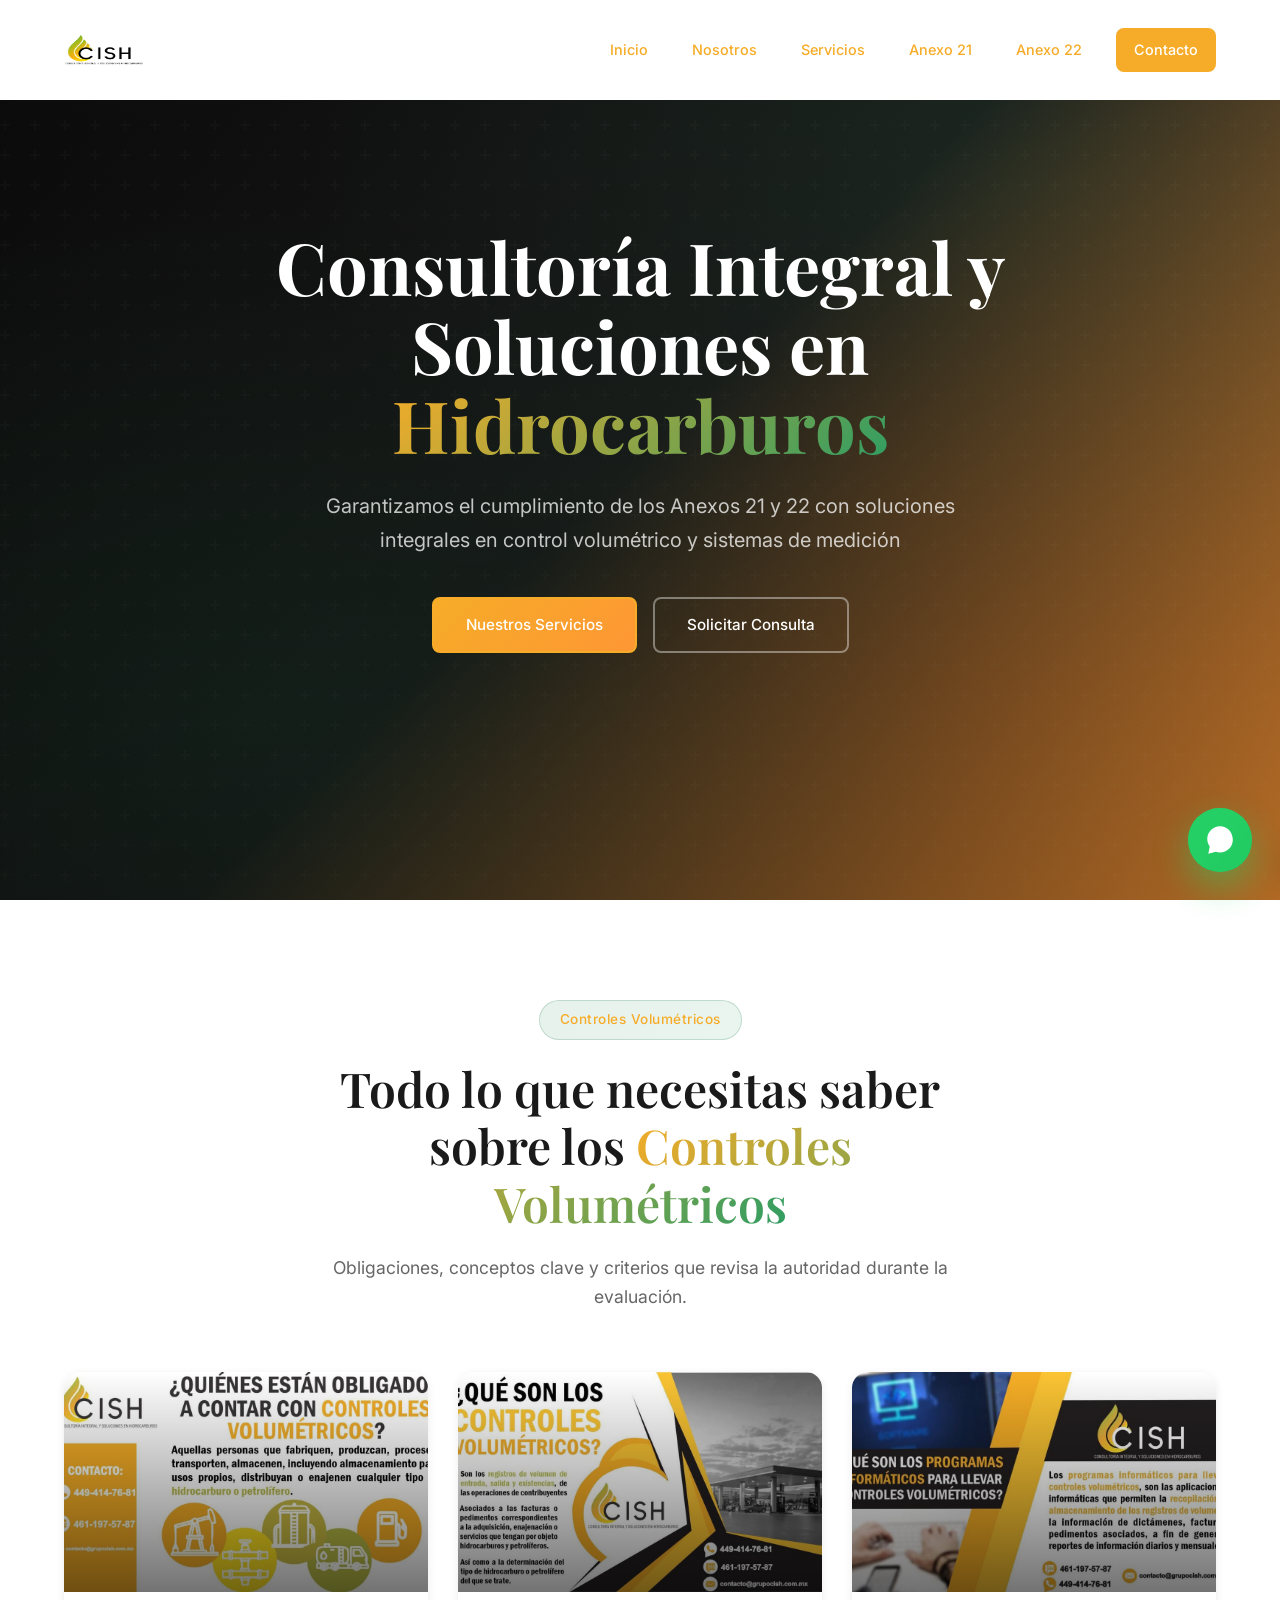
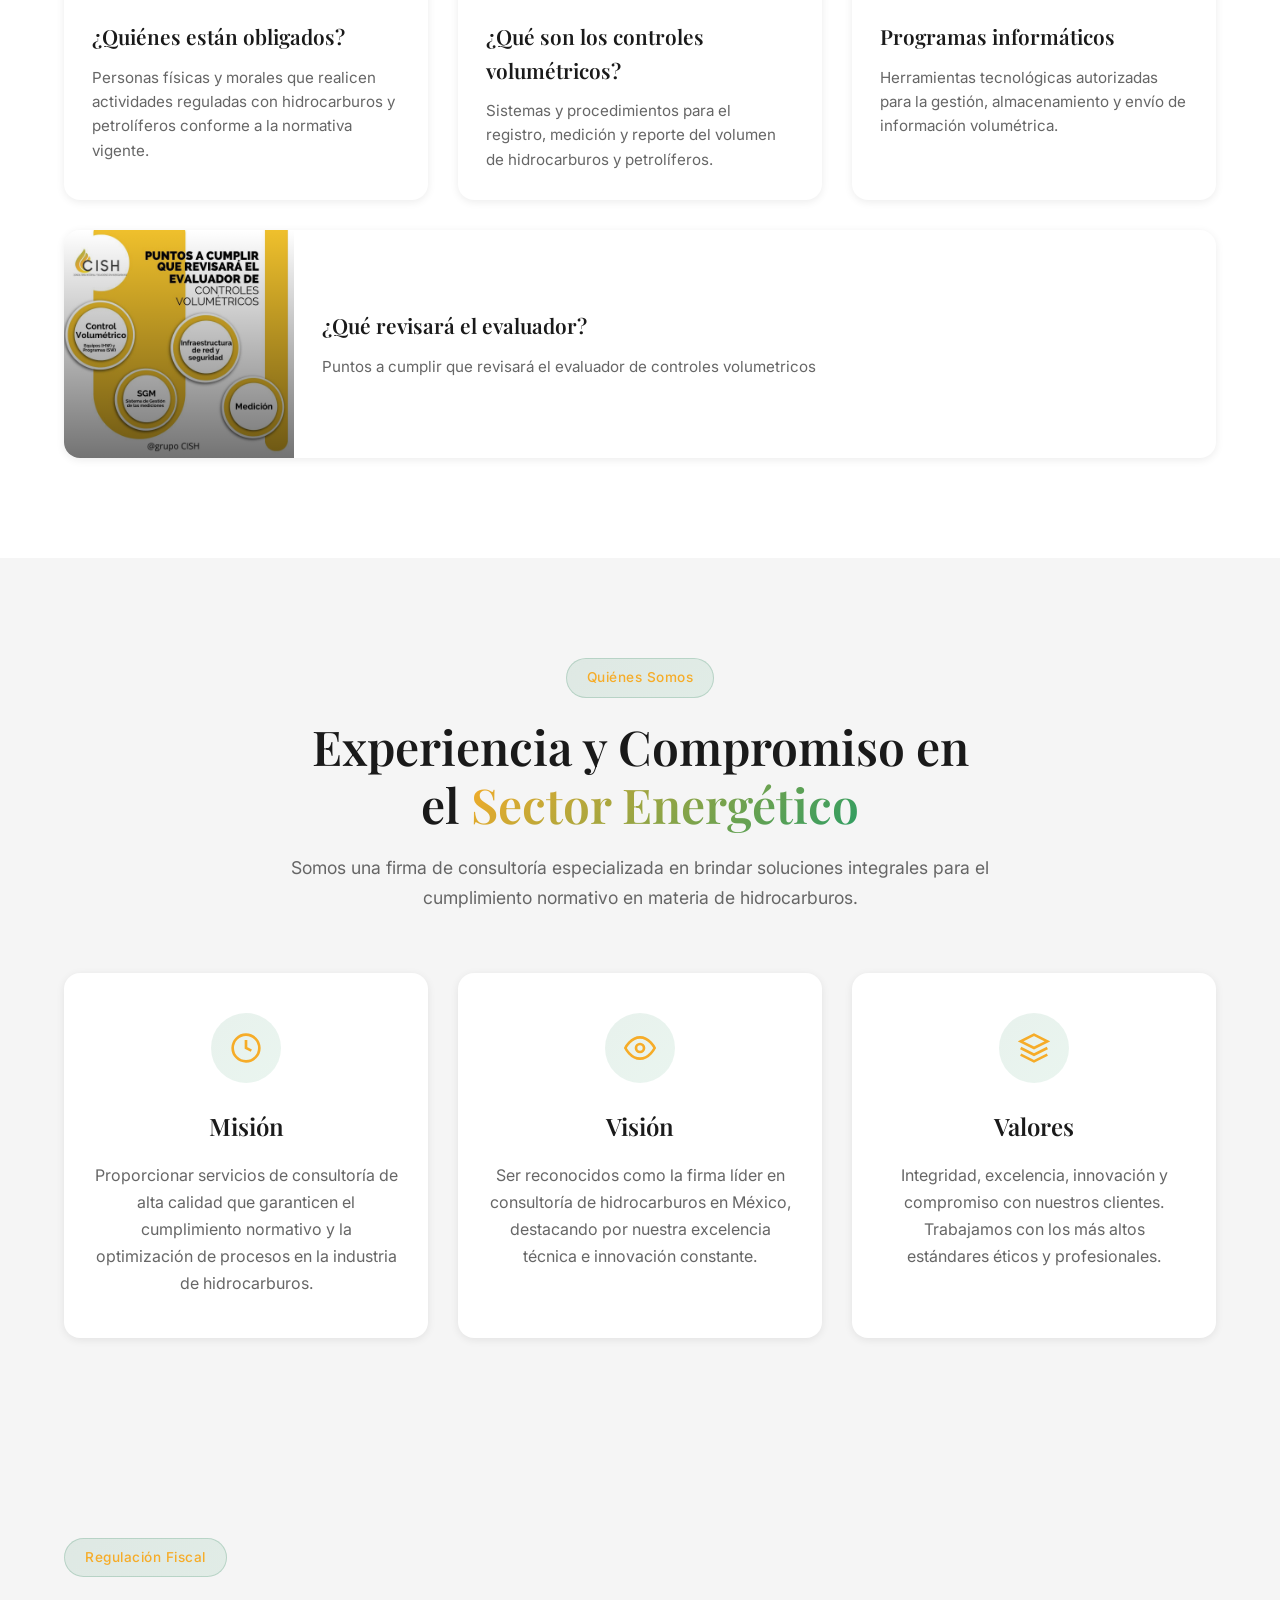
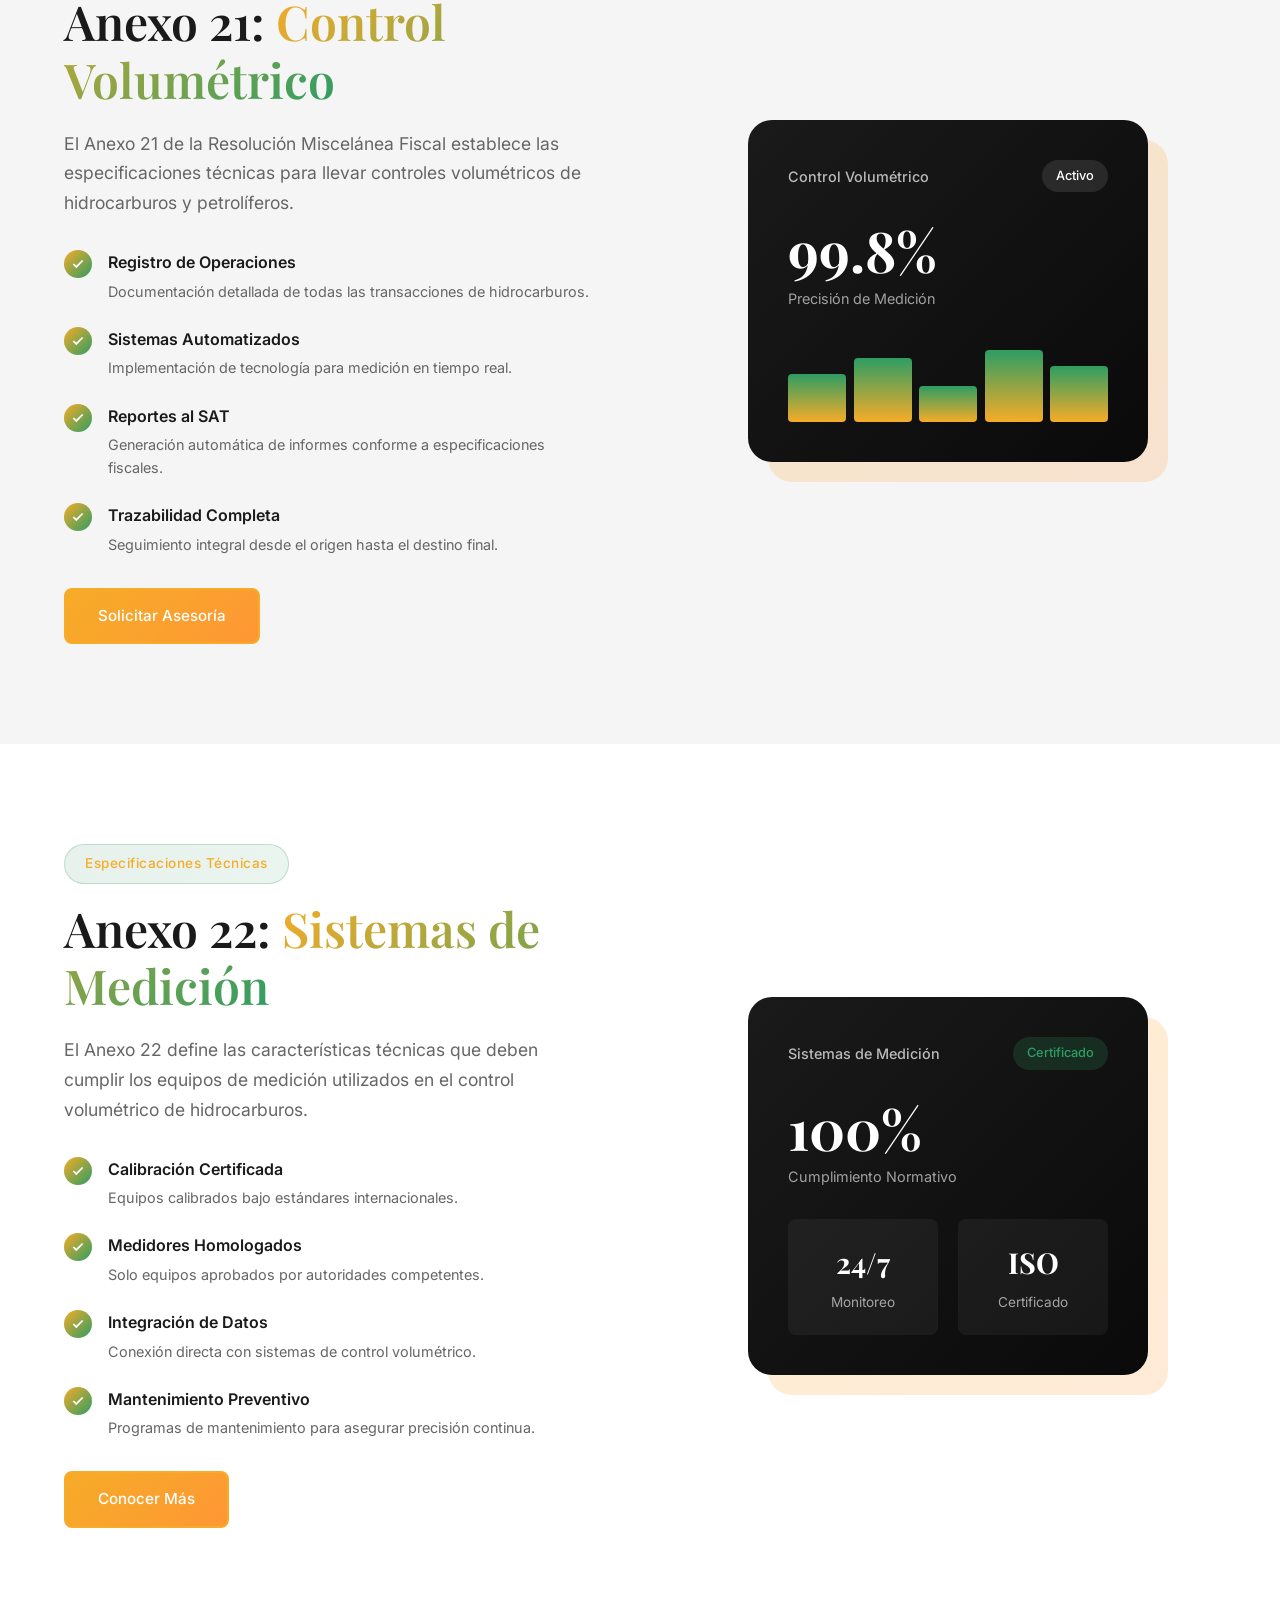
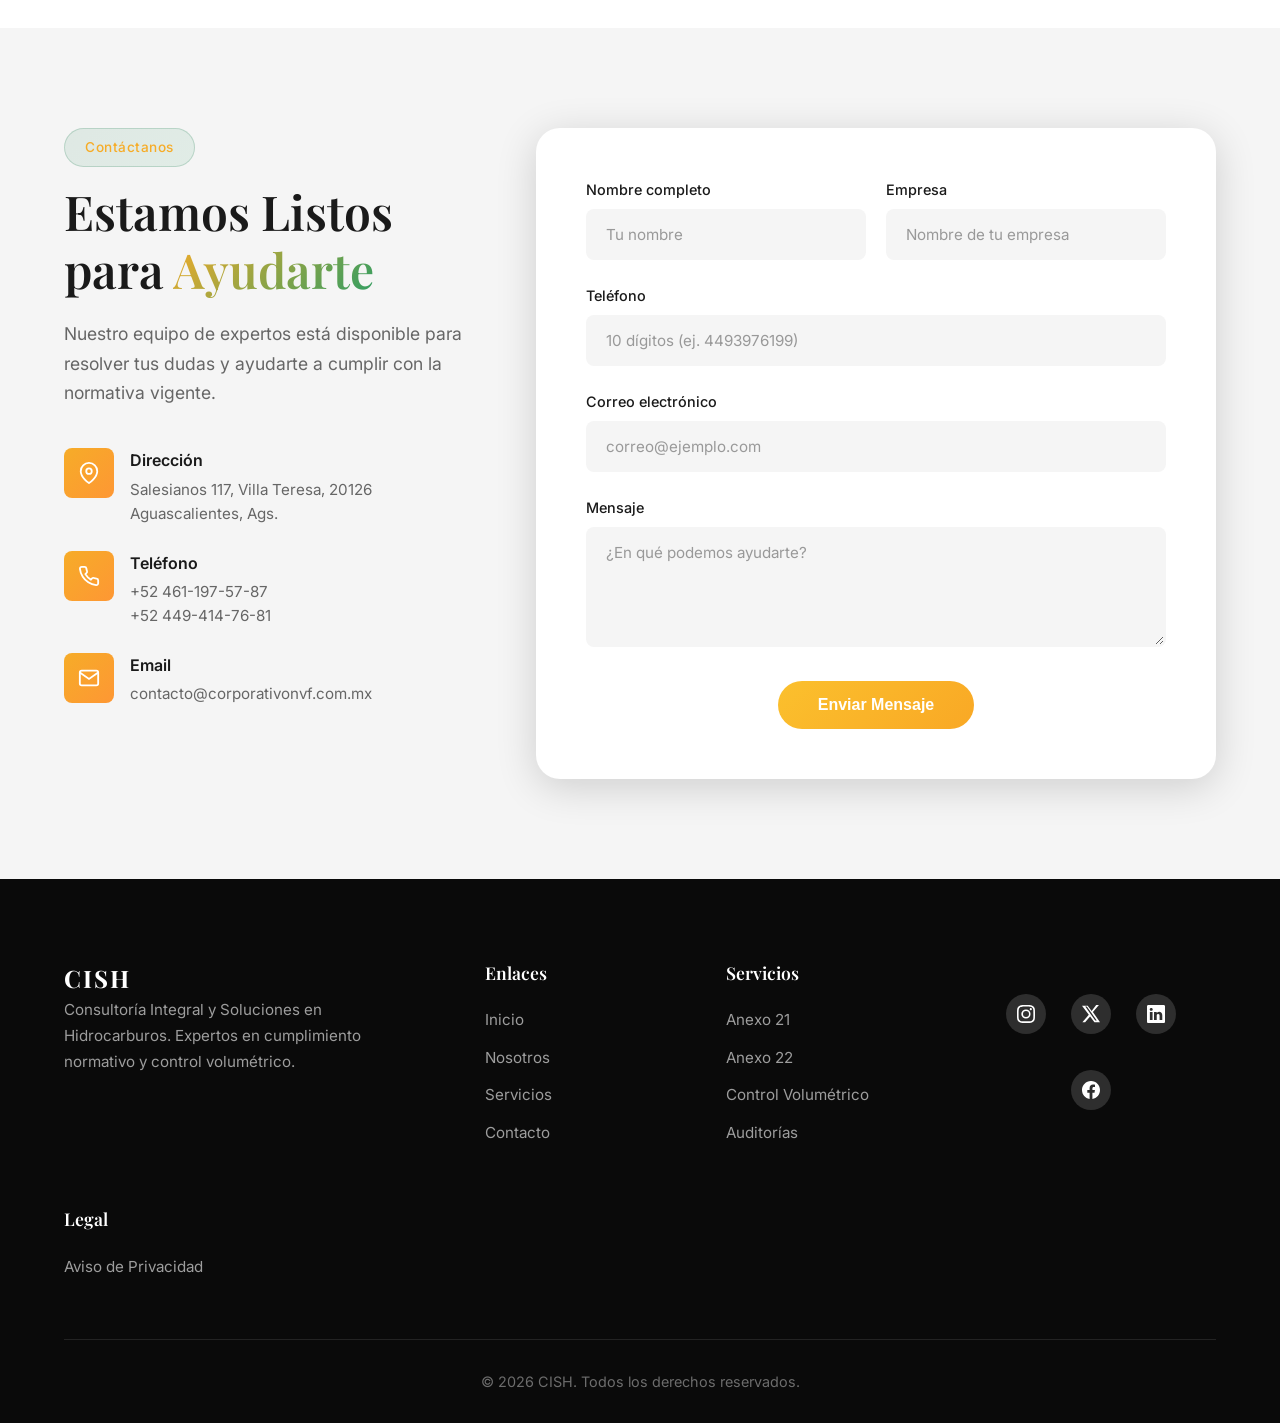
==== index.html @ 48e89e82 "Version final de el sitio web" ====
<!DOCTYPE html>
<html lang="es">
<head>
    <meta charset="UTF-8">
    <meta name="viewport" content="width=device-width, initial-scale=1.0">
    <meta name="description" content="CISH - Consultoría Integral y Soluciones en Hidrocarburos. Expertos en Anexo 21 y 22, control volumétrico y cumplimiento normativo.">
    <meta name="keywords" content="hidrocarburos, anexo 21, anexo 22, consultoría, control volumétrico, SAT, México">
    <title>CISH | Consultoría Integral y Soluciones en Hidrocarburos</title>
    <link rel="icon" href="images/LOGO-CISH-SIN-FONDO.gif" type="image/png">   
    <link rel="stylesheet" href="css/styles.css">
    <link rel="preconnect" href="https://fonts.googleapis.com">
    <link rel="preconnect" href="https://fonts.gstatic.com" crossorigin>
    <link href="https://fonts.googleapis.com/css2?family=Inter:wght@300;400;500;600;700&family=Playfair+Display:wght@400;500;600;700&display=swap" rel="stylesheet">
</head>

   <div class="container">
        <div class="lightbox" id="lightbox">
    <span class="lightbox-close">&times;</span>
    <img class="lightbox-img" id="lightbox-img" src="" alt="">
        </div>
   </div>
<a 
  href="#"
  class="whatsapp-float"
  id="whatsappBtn"
  target="_blank"
  aria-label="Contactar por WhatsApp"
>
    <span class="whatsapp-tooltip" id="whatsappTooltip">
        ¿Te ayudamos?
    </span>

    <span class="whatsapp-pulse"></span>

    <svg viewBox="0 0 32 32" aria-hidden="true">
        <path d="M19.11 17.64c-.29-.15-1.72-.85-1.99-.95-.27-.1-.47-.15-.67.15-.2.29-.77.95-.95 1.14-.17.2-.35.22-.64.07-.29-.15-1.24-.46-2.36-1.47-.87-.78-1.46-1.75-1.63-2.04-.17-.29-.02-.45.13-.6.13-.13.29-.35.44-.52.15-.17.2-.29.29-.49.1-.2.05-.37-.02-.52-.07-.15-.67-1.6-.92-2.2-.24-.58-.49-.5-.67-.51h-.57c-.2 0-.52.07-.8.37-.27.29-1.05 1.03-1.05 2.51s1.08 2.92 1.23 3.12c.15.2 2.13 3.26 5.16 4.57zm-3.07-14.64C9.41 3 4 8.41 4 15.04c0 2.65.87 5.11 2.34 7.1L5 29l7.07-1.86a12 12 0 0 0 3.97.66c6.63 0 12.04-5.41 12.04-12.04C28.08 8.41 22.67 3 16.04 3z"/>
    </svg>
</a>

<body>
    <!-- ==================== HEADER ==================== -->
    <header class="header" id="header">
        <div class="header-container">
            <a href="#inicio" class="logo">
                <div class="logo-icon">
                    <img src="images/LOGO-CISH-SIN-FONDO.gif" alt="">
                </div>
            </a>
            
            <nav class="nav" id="nav">
                <a href="#inicio" class="nav-link">Inicio</a>
                <a href="#nosotros" class="nav-link">Nosotros</a>
                <a href="servicios.html" class="nav-link">Servicios</a>
                <a href="#anexo21" class="nav-link">Anexo 21</a>
                <a href="#anexo22" class="nav-link">Anexo 22</a>
                <a href="#contacto" class="nav-link nav-link-cta">Contacto</a>
            </nav>
            
            <button class="menu-toggle" id="menuToggle" aria-label="Abrir menú">
                <span></span>
                <span></span>
                <span></span>
            </button>
        </div>
    </header>

    <!-- ==================== HERO ==================== -->
    <section class="hero" id="inicio">
        <div class="hero-bg"></div>
        <div class="hero-overlay"></div>
        <div class="hero-content">
            <h1 class="hero-title">Consultoría Integral y Soluciones en <span class="text-gradient">Hidrocarburos</span></h1>
            <p class="hero-description">Garantizamos el cumplimiento de los Anexos 21 y 22 con soluciones integrales en control volumétrico y sistemas de medición</p>
            <div class="hero-buttons">
                <a href="#servicios" class="btn btn-primary">Nuestros Servicios</a>
                <a href="#contacto" class="btn btn-outline">Solicitar Consulta</a>
            </div>
        </div>
    </section>

    <!--===================== Imagenes ==================== -->

 <section class="volumetricos">

    <div class="container">
        <div class="section-header">
            <span class="section-badge">Controles Volumétricos</span>
            <h2 class="section-title">
                Todo lo que necesitas saber sobre los <span class="text-gradient">Controles Volumétricos</span>
            </h2>
            <p class="section-description">
                Obligaciones, conceptos clave y criterios que revisa la autoridad durante la evaluación.
            </p>
        </div>

        <div class="volumetricos-grid">

            <article class="vol-card">
                <div class="vol-card-image">
                    <img src="images/quienes.jpeg" alt="Sujetos obligados a controles volumétricos">
                </div>
                <div class="vol-card-content">
                    <h3>¿Quiénes están obligados?</h3>
                    <p>
                        Personas físicas y morales que realicen actividades reguladas con hidrocarburos
                        y petrolíferos conforme a la normativa vigente.
                    </p>
                </div>
            </article>

            <!-- Card 2 -->
            <article class="vol-card">
                <div class="vol-card-image">
                    <img src="images/quecontroles.jpeg" alt="Qué son los controles volumétricos">
                </div>
                <div class="vol-card-content">
                    <h3>¿Qué son los controles volumétricos?</h3>
                    <p>
                        Sistemas y procedimientos para el registro, medición y reporte del volumen
                        de hidrocarburos y petrolíferos.
                    </p>
                </div>
            </article>

            <!-- Card 3 -->
            <article class="vol-card">
                <div class="vol-card-image">
                    <img src="images/programas.jpeg" alt="Programas informáticos de control volumétrico">
                </div>
                <div class="vol-card-content">
                    <h3>Programas informáticos</h3>
                    <p>
                        Herramientas tecnológicas autorizadas para la gestión, almacenamiento
                        y envío de información volumétrica.
                    </p>
                </div>
            </article>

            <!-- Card 4 -->
            <article class="vol-card vol-card-wide">
                <div class="vol-card-image">
                    <img src="images/puntos.jpeg" alt="Evaluación de controles volumétricos">
                </div>
                <div class="vol-card-content">
                    <h3>¿Qué revisará el evaluador?</h3>
                    <p>
                       Puntos a cumplir que revisará el evaluador de 
                       controles volumetricos
                    </p>
                </div>
            </article>

        </div>
    </div>
</section>


    <!-- ==================== NOSOTROS ==================== -->
    <section class="about" id="nosotros">
        <div class="container">
            <div class="section-header">
                <span class="section-badge">Quiénes Somos</span>
                <h2 class="section-title">Experiencia y Compromiso en el <span class="text-gradient">Sector Energético</span></h2>
                <p class="section-description">Somos una firma de consultoría especializada en brindar soluciones integrales para el cumplimiento normativo en materia de hidrocarburos.</p>
            </div>
            
            <div class="about-grid">
                <div class="about-card">
                    <div class="about-icon">
                        <svg viewBox="0 0 24 24" fill="none" stroke="currentColor" stroke-width="2">
                            <circle cx="12" cy="12" r="10"/>
                            <path d="M12 6v6l4 2"/>
                        </svg>
                    </div>
                    <h3>Misión</h3>
                    <p>Proporcionar servicios de consultoría de alta calidad que garanticen el cumplimiento normativo y la optimización de procesos en la industria de hidrocarburos.</p>
                </div>
                
                <div class="about-card">
                    <div class="about-icon">
                        <svg viewBox="0 0 24 24" fill="none" stroke="currentColor" stroke-width="2">
                            <path d="M1 12s4-8 11-8 11 8 11 8-4 8-11 8-11-8-11-8z"/>
                            <circle cx="12" cy="12" r="3"/>
                        </svg>
                    </div>
                    <h3>Visión</h3>
                    <p>Ser reconocidos como la firma líder en consultoría de hidrocarburos en México, destacando por nuestra excelencia técnica e innovación constante.</p>
                </div>
                
                <div class="about-card">
                    <div class="about-icon">
                        <svg viewBox="0 0 24 24" fill="none" stroke="currentColor" stroke-width="2">
                            <path d="M12 2L2 7l10 5 10-5-10-5z"/>
                            <path d="M2 17l10 5 10-5"/>
                            <path d="M2 12l10 5 10-5"/>
                        </svg>
                    </div>
                    <h3>Valores</h3>
                    <p>Integridad, excelencia, innovación y compromiso con nuestros clientes. Trabajamos con los más altos estándares éticos y profesionales.</p>
                </div>
            </div>
        </div>
    </section>

    <!-- ==================== ANEXO 21 ==================== -->
    <section class="anexo anexo-21" id="anexo21">
        <div class="container">
            <div class="anexo-content">
                <div class="anexo-text">
                    <span class="section-badge">Regulación Fiscal</span>
                    <h2 class="section-title">Anexo 21: <span class="text-gradient">Control Volumétrico</span></h2>
                    <p class="anexo-description">El Anexo 21 de la Resolución Miscelánea Fiscal establece las especificaciones técnicas para llevar controles volumétricos de hidrocarburos y petrolíferos.</p>
                    
                    <div class="anexo-features">
                        <div class="anexo-feature">
                            <div class="feature-check">
                                <svg viewBox="0 0 24 24" fill="none" stroke="currentColor" stroke-width="3">
                                    <path d="M20 6L9 17l-5-5"/>
                                </svg>
                            </div>
                            <div>
                                <h4>Registro de Operaciones</h4>
                                <p>Documentación detallada de todas las transacciones de hidrocarburos.</p>
                            </div>
                        </div>
                        
                        <div class="anexo-feature">
                            <div class="feature-check">
                                <svg viewBox="0 0 24 24" fill="none" stroke="currentColor" stroke-width="3">
                                    <path d="M20 6L9 17l-5-5"/>
                                </svg>
                            </div>
                            <div>
                                <h4>Sistemas Automatizados</h4>
                                <p>Implementación de tecnología para medición en tiempo real.</p>
                            </div>
                        </div>
                        
                        <div class="anexo-feature">
                            <div class="feature-check">
                                <svg viewBox="0 0 24 24" fill="none" stroke="currentColor" stroke-width="3">
                                    <path d="M20 6L9 17l-5-5"/>
                                </svg>
                            </div>
                            <div>
                                <h4>Reportes al SAT</h4>
                                <p>Generación automática de informes conforme a especificaciones fiscales.</p>
                            </div>
                        </div>
                        
                        <div class="anexo-feature">
                            <div class="feature-check">
                                <svg viewBox="0 0 24 24" fill="none" stroke="currentColor" stroke-width="3">
                                    <path d="M20 6L9 17l-5-5"/>
                                </svg>
                            </div>
                            <div>
                                <h4>Trazabilidad Completa</h4>
                                <p>Seguimiento integral desde el origen hasta el destino final.</p>
                            </div>
                        </div>
                    </div>
                    
                    <a href="#contacto" class="btn btn-primary">Solicitar Asesoría</a>
                </div>
                
                <div class="anexo-visual">
                    <div class="anexo-card-stack">
                        <div class="anexo-card-bg"></div>
                        <div class="anexo-main-card">
                            <div class="card-header">
                                <span class="card-label">Control Volumétrico</span>
                                <span class="card-status">Activo</span>
                            </div>
                            <div class="card-metric">
                                <span class="metric-value">99.8%</span>
                                <span class="metric-label">Precisión de Medición</span>
                            </div>
                            <div class="card-bars">
                                <div class="bar bar-1"></div>
                                <div class="bar bar-2"></div>
                                <div class="bar bar-3"></div>
                                <div class="bar bar-4"></div>
                                <div class="bar bar-5"></div>
                            </div>
                        </div>
                    </div>
                </div>
            </div>
        </div>
    </section>

    <!-- ==================== ANEXO 22 ==================== -->
    <section class="anexo anexo-22" id="anexo22">
        <div class="container">
            <div class="anexo-content anexo-reverse">
                <div class="anexo-visual">
                    <div class="anexo-card-stack">
                        <div class="anexo-card-bg"></div>
                        <div class="anexo-main-card">
                            <div class="card-header">
                                <span class="card-label">Sistemas de Medición</span>
                                <span class="card-status status-green">Certificado</span>
                            </div>
                            <div class="card-metric">
                                <span class="metric-value">100%</span>
                                <span class="metric-label">Cumplimiento Normativo</span>
                            </div>
                            <div class="card-grid">
                                <div class="grid-item">
                                    <span class="grid-value">24/7</span>
                                    <span class="grid-label">Monitoreo</span>
                                </div>
                                <div class="grid-item">
                                    <span class="grid-value">ISO</span>
                                    <span class="grid-label">Certificado</span>
                                </div>
                            </div>
                        </div>
                    </div>
                </div>
                
                <div class="anexo-text">
                    <span class="section-badge">Especificaciones Técnicas</span>
                    <h2 class="section-title">Anexo 22: <span class="text-gradient">Sistemas de Medición</span></h2>
                    <p class="anexo-description">El Anexo 22 define las características técnicas que deben cumplir los equipos de medición utilizados en el control volumétrico de hidrocarburos.</p>
                    
                    <div class="anexo-features">
                        <div class="anexo-feature">
                            <div class="feature-check">
                                <svg viewBox="0 0 24 24" fill="none" stroke="currentColor" stroke-width="3">
                                    <path d="M20 6L9 17l-5-5"/>
                                </svg>
                            </div>
                            <div>
                                <h4>Calibración Certificada</h4>
                                <p>Equipos calibrados bajo estándares internacionales.</p>
                            </div>
                        </div>
                        
                        <div class="anexo-feature">
                            <div class="feature-check">
                                <svg viewBox="0 0 24 24" fill="none" stroke="currentColor" stroke-width="3">
                                    <path d="M20 6L9 17l-5-5"/>
                                </svg>
                            </div>
                            <div>
                                <h4>Medidores Homologados</h4>
                                <p>Solo equipos aprobados por autoridades competentes.</p>
                            </div>
                        </div>
                        
                        <div class="anexo-feature">
                            <div class="feature-check">
                                <svg viewBox="0 0 24 24" fill="none" stroke="currentColor" stroke-width="3">
                                    <path d="M20 6L9 17l-5-5"/>
                                </svg>
                            </div>
                            <div>
                                <h4>Integración de Datos</h4>
                                <p>Conexión directa con sistemas de control volumétrico.</p>
                            </div>
                        </div>
                        
                        <div class="anexo-feature">
                            <div class="feature-check">
                                <svg viewBox="0 0 24 24" fill="none" stroke="currentColor" stroke-width="3">
                                    <path d="M20 6L9 17l-5-5"/>
                                </svg>
                            </div>
                            <div>
                                <h4>Mantenimiento Preventivo</h4>
                                <p>Programas de mantenimiento para asegurar precisión continua.</p>
                            </div>
                        </div>
                    </div>
                    
                    <a href="#contacto" class="btn btn-primary">Conocer Más</a>
                </div>
            </div>
        </div>
    </section>

    <!-- ==================== CONTACTO ==================== -->
    <section class="contact" id="contacto">
        <div class="container">
            <div class="contact-grid">
                <div class="contact-info">
                    <span class="section-badge">Contáctanos</span>
                    <h2 class="section-title">Estamos Listos para <span class="text-gradient">Ayudarte</span></h2>
                    <p class="contact-description">Nuestro equipo de expertos está disponible para resolver tus dudas y ayudarte a cumplir con la normativa vigente.</p>
                    
                    <div class="contact-details">
                        <div class="contact-item">
                            <div class="contact-icon">
                                <svg viewBox="0 0 24 24" fill="none" stroke="currentColor" stroke-width="2">
                                    <path d="M21 10c0 7-9 13-9 13s-9-6-9-13a9 9 0 0 1 18 0z"/>
                                    <circle cx="12" cy="10" r="3"/>
                                </svg>
                            </div>
                            <div>
                                <h4>Dirección</h4>
                                <p>Salesianos 117, Villa Teresa, 20126 Aguascalientes, Ags.</p>
                            </div>
                        </div>
                        
                        <div class="contact-item">
                            <div class="contact-icon">
                                <svg viewBox="0 0 24 24" fill="none" stroke="currentColor" stroke-width="2">
                                    <path d="M22 16.92v3a2 2 0 0 1-2.18 2 19.79 19.79 0 0 1-8.63-3.07 19.5 19.5 0 0 1-6-6 19.79 19.79 0 0 1-3.07-8.67A2 2 0 0 1 4.11 2h3a2 2 0 0 1 2 1.72 12.84 12.84 0 0 0 .7 2.81 2 2 0 0 1-.45 2.11L8.09 9.91a16 16 0 0 0 6 6l1.27-1.27a2 2 0 0 1 2.11-.45 12.84 12.84 0 0 0 2.81.7A2 2 0 0 1 22 16.92z"/>
                                </svg>
                            </div>
                            <div>
                                <h4>Teléfono</h4>
                                <p>+52 461-197-57-87</p>
                                <p>+52 449-414-76-81</p>
                            </div>
                        </div>
                        
                        <div class="contact-item">
                            <div class="contact-icon">
                                <svg viewBox="0 0 24 24" fill="none" stroke="currentColor" stroke-width="2">
                                    <path d="M4 4h16c1.1 0 2 .9 2 2v12c0 1.1-.9 2-2 2H4c-1.1 0-2-.9-2-2V6c0-1.1.9-2 2-2z"/>
                                    <path d="M22 6l-10 7L2 6"/>
                                </svg>
                            </div>
                            <div>
                                <h4>Email</h4>
                                <p>contacto@corporativonvf.com.mx</p>
                            </div>
                        </div>
                    </div>
                </div>

             <div class="contact-form-wrapper">
    <form class="contact-form" id="contactForm">
        <input type="hidden" name="title" value="Nuevo Prospecto Web">

        <div class="form-row">
            <div class="form-group">
                <label for="nombre">Nombre completo</label>
                <input type="text" id="nombre" name="name" required placeholder="Tu nombre">
            </div>
            <div class="form-group">
                <label for="empresa">Empresa</label>
                <input type="text" id="empresa" name="empresa" placeholder="Nombre de tu empresa">
            </div>
        </div>
        
      <div class="form-group">
    <label for="telefono">Teléfono</label>
    <input 
        type="tel" 
        id="telefono" 
        name="telefono" 
        placeholder="10 dígitos (ej. 4493976199)"
        pattern="[0-9]{10}" 
        maxlength="10"
        title="Por favor, ingresa exactamente 10 números"
        required
    >
</div>

<div class="form-group">
    <label for="email">Correo electrónico</label>
    <input 
        type="email" 
        id="email" 
        name="email" 
        required 
        placeholder="correo@ejemplo.com"
    >
</div>

        <div class="form-group">
            <label for="mensaje">Mensaje</label>
            <textarea id="mensaje" name="message" required placeholder="¿En qué podemos ayudarte?"></textarea>
        </div>

        <button type="submit" id="button">Enviar Mensaje</button>
    </form>
</div>
                </div>
            </div>
        </div>
    </section>

    <div id="notification" class="notification">
    <div class="notification-content">
        <span id="notification-icon"></span>
        <p id="notification-message"></p>
    </div>
</div>

    <!-- ==================== FOOTER ==================== -->
    <footer class="footer">
        <div class="container">
            <div class="footer-grid">
                <div class="footer-brand">
                    <a href="#inicio" class="logo">
                        <span class="logo-text">CISH</span>
                    </a>
                    <p class="footer-description">Consultoría Integral y Soluciones en Hidrocarburos. Expertos en cumplimiento normativo y control volumétrico.</p>
                </div>
                
                <div class="footer-links">
                    <h4>Enlaces</h4>
                    <ul>
                        <li><a href="index.html">Inicio</a></li>
                        <li><a href="index.html#nosotros">Nosotros</a></li>
                        <li><a href="servicios.html">Servicios</a></li>
                        <li><a href="index.html#contacto">Contacto</a></li>
                    </ul>
                </div>
                
                <div class="footer-links">
                    <h4>Servicios</h4>
                    <ul>
                        <li><a href="index.html#anexo21">Anexo 21</a></li>
                        <li><a href="index.html#anexo22">Anexo 22</a></li>
                        <li><a href="index.html#servicios">Control Volumétrico</a></li>
                        <li><a href="index.html#servicios">Auditorías</a></li>
                    </ul>
                </div>

                 <div class="cardf">
  <a href="https://www.instagram.com/corporativo.nvf?igsh=MXY1eTExNWV4NTNt" class="socialContainer containerOne" target="_blank" rel="noopener noreferrer">
    <svg class="socialSvg" viewBox="0 0 16 16"><path d="M8 0C5.829 0 5.556.01 4.703.048 3.85.088 3.269.222 2.76.42a3.917 3.917 0 0 0-1.417.923A3.927 3.927 0 0 0 .42 2.76C.222 3.268.087 3.85.048 4.7.01 5.555 0 5.827 0 8.001c0 2.172.01 2.444.048 3.297.04.852.174 1.433.372 1.942.205.526.478.972.923 1.417.444.445.89.719 1.416.923.51.198 1.09.333 1.942.372C5.555 15.99 5.827 16 8 16s2.444-.01 3.298-.048c.851-.04 1.434-.174 1.943-.372a3.916 3.916 0 0 0 1.416-.923c.445-.445.718-.891.923-1.417.197-.509.332-1.09.372-1.942C15.99 10.445 16 10.173 16 8s-.01-2.445-.048-3.299c-.04-.851-.175-1.433-.372-1.941a3.926 3.926 0 0 0-.923-1.417A3.911 3.911 0 0 0 13.24.42c-.51-.198-1.092-.333-1.943-.372C10.443.01 10.172 0 7.998 0h.003zm-.717 1.442h.718c2.136 0 2.389.007 3.232.046.78.035 1.204.166 1.486.275.373.145.64.319.92.599.28.28.453.546.598.92.11.281.24.705.275 1.485.039.843.047 1.096.047 3.231s-.008 2.389-.047 3.232c-.035.78-.166 1.203-.275 1.485a2.47 2.47 0 0 1-.599.919c-.28.28-.546.453-.92.598-.28.11-.704.24-1.485.276-.843.038-1.096.047-3.232.047s-2.39-.009-3.233-.047c-.78-.036-1.203-.166-1.485-.276a2.478 2.478 0 0 1-.92-.598 2.48 2.48 0 0 1-.6-.92c-.109-.281-.24-.705-.275-1.485-.038-.843-.046-1.096-.046-3.233 0-2.136.008-2.388.046-3.231.036-.78.166-1.204.276-1.486.145-.373.319-.64.599-.92.28-.28.546-.453.92-.598.282-.11.705-.24 1.485-.276.738-.034 1.024-.044 2.515-.045v.002zm4.988 1.328a.96.96 0 1 0 0 1.92.96.96 0 0 0 0-1.92zm-4.27 1.122a4.109 4.109 0 1 0 0 8.217 4.109 4.109 0 0 0 0-8.217zm0 1.441a2.667 2.667 0 1 1 0 5.334 2.667 2.667 0 0 1 0-5.334z"/></svg>
  </a>

  <a href="https://x.com/CorporativoNvF" class="socialContainer containerTwo" target="_blank" rel="noopener noreferrer">
    <svg class="socialSvg" viewBox="0 0 16 16"><path d="M12.6 0h2.454l-5.36 6.142L16 15.327h-4.937l-3.867-5.055-4.425 5.055H.316l5.733-6.57L0 .673h5.063l3.495 4.62L12.6 0zm-.86 13.855h1.36L4.323 1.399H2.865l8.875 12.456z"/></svg>
  </a>

  <a href="https://www.linkedin.com/in/corporativo-nv-f/" class="socialContainer containerThree" target="_blank" rel="noopener noreferrer">
    <svg class="socialSvg" viewBox="0 0 16 16"><path d="M0 1.146C0 .513.526 0 1.175 0h13.65C15.474 0 16 .513 16 1.146v13.708c0 .633-.526 1.146-1.175 1.146H1.175C.526 16 0 15.487 0 14.854V1.146zm4.943 12.248V6.169H2.542v7.225h2.401zm-1.2-8.212c.837 0 1.358-.554 1.358-1.248-.015-.709-.52-1.248-1.342-1.248-.822 0-1.359.54-1.359 1.248 0 .694.521 1.248 1.327 1.248h.016zm4.908 8.212V9.359c0-.216.016-.432.08-.586.173-.431.568-.878 1.232-.878.869 0 1.216.662 1.216 1.634v3.865h2.401V9.25c0-2.22-1.184-3.252-2.764-3.252-1.274 0-1.845.7-2.165 1.193v.025h-.016a5.54 5.54 0 0 1 .016-.025V6.169h-2.4c.03.678 0 7.225 0 7.225h2.4z"/></svg>
  </a>

  <a href="https://www.facebook.com/Corporativo-NV-F-132478912349858" class="socialContainer containerFive" target="_blank" rel="noopener noreferrer">
    <svg class="socialSvg" viewBox="0 0 16 16"><path d="M16 8.049c0-4.446-3.582-8.05-8-8.05C3.58 0-.002 3.603-.002 8.05c0 4.017 2.926 7.347 6.75 7.951v-5.625h-2.03V8.05H6.75V6.275c0-2.017 1.195-3.131 3.022-3.131.876 0 1.791.157 1.791.157v1.98h-1.009c-.993 0-1.303.621-1.303 1.258v1.51h2.218l-.354 2.326H9.25V16c3.824-.604 6.75-3.934 6.75-7.951z"/></svg>
  </a>
</div>
                
                <div class="footer-links">
                    <h4>Legal</h4>
                    <ul>
                        <li><a href="#">Aviso de Privacidad</a></li>
                    </ul>
                </div>
            </div>
            
            <div class="footer-bottom">
                <p>&copy; 2026 CISH. Todos los derechos reservados.</p>
            </div>
        </div>
    </footer>
    <script src="https://cdn.jsdelivr.net/npm/emailjs-com@3/dist/email.min.js"></script>
    <script src="js/script.js"></script>

</body>
</html>
---- css/styles.css ----
/* ==================== 
   CISH - Estilos Principales
   Paleta: Verde, Negro, Blanco
   ==================== */

/* ================================================= VARIABLES ====================================================== */
:root {
    --color-primary: #f6ac28;
    --color-primary-dark: #fe9734;
    --color-primary-light: #2d9d63;
    --color-black: #0a0a0a;
    --color-dark: #1a1a1a;
    --color-gray-dark: #2a2a2a;
    --color-gray: #666666;
    --color-gray-light: #999999;
    --color-light: #f5f5f5;
    --color-white: #ffffff;
    
    --font-primary: 'Inter', -apple-system, BlinkMacSystemFont, sans-serif;
    --font-display: 'Playfair Display', Georgia, serif;
    
    --shadow-sm: 0 2px 8px rgba(0, 0, 0, 0.08);
    --shadow-md: 0 4px 20px rgba(0, 0, 0, 0.12);
    --shadow-lg: 0 8px 40px rgba(0, 0, 0, 0.16);
    --shadow-xl: 0 20px 60px rgba(0, 0, 0, 0.2);
    
    --radius-sm: 4px;
    --radius-md: 8px;
    --radius-lg: 16px;
    --radius-xl: 24px;
    
    --transition-fast: 0.2s ease;
    --transition-normal: 0.3s ease;
    --transition-slow: 0.5s ease;
}

/* === RESET & BASE === */
*, *::before, *::after {
    margin: 0;
    padding: 0;
    box-sizing: border-box;
}

html {
    scroll-behavior: smooth;
    font-size: 16px;
}

body {
    font-family: var(--font-primary);
    font-weight: 400;
    line-height: 1.6;
    color: var(--color-dark);
    background-color: var(--color-white);
    overflow-x: hidden;
}

img {
    max-width: 100%;
    height: auto;
    display: block;
}

a {
    text-decoration: none;
    color: inherit;
    transition: color var(--transition-fast);
}

ul {
    list-style: none;
}

/* ========================================== Utilidades =========================================================== */
.container {
    width: 100%;
    max-width: 1200px;
    margin: 0 auto;
    padding: 0 24px;
}

.text-gradient {
    background: linear-gradient(135deg, var(--color-primary) 0%, var(--color-primary-light) 100%);
    -webkit-background-clip: text;
    -webkit-text-fill-color: transparent;
    background-clip: text;
}

.section-header {
    text-align: center;
    max-width: 700px;
    margin: 0 auto 60px;
}

.section-badge {
    display: inline-block;
    padding: 8px 20px;
    background: linear-gradient(135deg, rgba(26, 122, 76, 0.1) 0%, rgba(45, 157, 99, 0.1) 100%);
    border: 1px solid rgba(26, 122, 76, 0.2);
    border-radius: 50px;
    font-size: 0.85rem;
    font-weight: 500;
    color: var(--color-primary);
    margin-bottom: 20px;
    letter-spacing: 0.5px;
}

.section-title {
    font-family: var(--font-display);
    font-size: clamp(2rem, 4vw, 3rem);
    font-weight: 600;
    line-height: 1.2;
    color: var(--color-dark);
    margin-bottom: 20px;
}

.section-description {
    font-size: 1.1rem;
    color: var(--color-gray);
    line-height: 1.7;
}

/* ========================================= BOTONES =========================================================== */
.btn {
    display: inline-flex;
    align-items: center;
    justify-content: center;
    gap: 10px;
    padding: 14px 32px;
    font-family: var(--font-primary);
    font-size: 0.95rem;
    font-weight: 500;
    border-radius: var(--radius-md);
    border: 2px solid transparent;
    cursor: pointer;
    transition: all var(--transition-normal);
    text-align: center;
}

.btn-primary {
    background: linear-gradient(135deg, var(--color-primary) 0%, var(--color-primary-dark) 100%);
    color: var(--color-white);
    border-color: var(--color-primary);
}

.btn-primary:hover {
    background: linear-gradient(135deg, var(--color-primary-light) 0%, var(--color-primary) 100%);
    transform: translateY(-2px);
    box-shadow: 0 8px 25px rgba(26, 122, 76, 0.3);
}

.btn-outline {
    background: transparent;
    color: var(--color-white);
    border-color: rgba(255, 255, 255, 0.4);
}

.btn-outline:hover {
    background: var(--color-white);
    color: var(--color-dark);
    border-color: var(--color-white);
}

.btn-full {
    width: 100%;
}

#button {
    align-self: center;
    background: linear-gradient(135deg, #fbc02d, #f9a825); /* Degradado similar a tu botón de contacto */
    color: white;
    padding: 15px 40px;
    border: none;
    border-radius: 50px;
    font-weight: bold;
    font-size: 1rem;
    cursor: pointer;
    transition: transform 0.3s ease, box-shadow 0.3s ease;
    margin-top: 10px;
}

#button:hover {
    transform: translateY(-3px);
    box-shadow: 0 10px 20px rgba(249, 168, 37, 0.3);
}

#button:active {
    transform: translateY(0);
}

.notification {
    position: fixed;
    bottom: 30px;
    right: 30px;
    padding: 15px 25px;
    border-radius: 12px;
    background: #fff;
    box-shadow: 0 10px 30px rgba(0,0,0,0.15);
    display: flex;
    align-items: center;
    transform: translateX(150%); /* Escondido por defecto */
    transition: transform 0.5s cubic-bezier(0.68, -0.55, 0.265, 1.55);
    z-index: 1000;
}

.notification.show {
    transform: translateX(0);
}

.notification.success {
    border-left: 5px solid #d4af37; /* Tu dorado */
}

.notification.error {
    border-left: 5px solid #ff4d4d; /* Rojo para error */
}

.notification-content {
    display: flex;
    align-items: center;
    gap: 12px;
}

#notification-message {
    font-size: 0.95rem;
    color: #333;
    margin: 0;
}

/* Pone un borde rojo si el campo es inválido después de que el usuario interactuó */
input:invalid:not(:placeholder-shown) {
    border-color: #ff4d4d;
}

/* Pone un borde dorado si el campo cumple con la regla */
input:valid:not(:placeholder-shown) {
    border-color: #d4af37;
}

/* ============================================ HEADER ============================================================== */
.header {
    position: fixed;
    top: 0;
    left: 0;
    right: 0;
    z-index: 1000;
    padding: 20px 0;
    transition: all var(--transition-normal);
    background-color: white;
}

.header.scrolled {
    background: #ffffff;
    backdrop-filter: blur(20px);
    padding: 12px 0;
    box-shadow: var(--shadow-lg);
}

.header-container {
    max-width: 1200px;
    margin: 0 auto;
    padding: 0 24px;
    display: flex;
    align-items: center;
    justify-content: space-between;
}

.logo {
    display: inline;
    align-items: center;
    gap: 6px;
    color: var(--color-white);
}

.logo-icon {
    width: 80px;
    height: 60px;
}

.logo-icon img {
    width: 100%;
    height: 100%;
}

.logo-text {
    color:#ffffff;
    font-family: var(--font-display);
    font-size: 1.5rem;
    font-weight: 700;
    letter-spacing: 2px;
}

.nav {
    display: flex;
    align-items: center;
    gap: 8px;
}

.nav-link {
    padding: 10px 18px;
    font-size: 0.9rem;
    font-weight: 500;
    color: #f6ac28;
    border-radius: var(--radius-md);
    transition: all var(--transition-fast);
}

.nav-link:hover {
    color: var(--color-white);
    background: rgba(0, 0, 0, 0.589);
}

.nav-link-cta {
    background: var(--color-primary);
    color: var(--color-white);
    margin-left: 8px;
}

.nav-link-cta:hover {
    background: var(--color-primary-light);
}

.menu-toggle {
    display: none;
    flex-direction: column;
    gap: 5px;
    padding: 10px;
    background: none;
    border: none;
    cursor: pointer;
}

.menu-toggle span {
    display: block;
    width: 24px;
    height: 2px;
    background: var(--color-white);
    transition: all var(--transition-fast);
}

/**============================================== Imagenes ====================================================== */

/* === CONTROLES VOLUMÉTRICOS === */
.volumetricos {
    padding: 100px 0;
    background: var(--color-white);
}

.volumetricos-grid {
    display: grid;
    grid-template-columns: repeat(3, 1fr);
    gap: 30px;
}

.vol-card {
    background: var(--color-white);
    border-radius: var(--radius-lg);
    overflow: hidden;
    box-shadow: var(--shadow-sm);
    transition: all var(--transition-normal);
    display: flex;
    flex-direction: column;
}

.vol-card:hover {
    transform: translateY(-10px);
    box-shadow: var(--shadow-lg);
}

.vol-card-image {
    position: relative;
    height: 220px;
    overflow: hidden;
}

.vol-card-image::after {
    content: '';
    position: absolute;
    inset: 0;
    background: linear-gradient(
        to top,
        rgba(0,0,0,0.55),
        rgba(0,0,0,0)
    );
    pointer-events: none;
}

.vol-card-image img {
    width: 100%;
    height: 100%;
    object-fit: cover;
    transition: transform 0.6s ease;
}

.vol-card:hover img {
    transform: scale(1.08);
}

.vol-card-content {
    padding: 28px;
}

.vol-card-content h3 {
    font-family: var(--font-display);
    font-size: 1.3rem;
    font-weight: 600;
    margin-bottom: 12px;
    color: var(--color-dark);
}

.vol-card-content p {
    font-size: 0.95rem;
    color: var(--color-gray);
    line-height: 1.6;
}

/* Card ancha (evaluador) */
.vol-card-wide {
    grid-column: span 3;
    flex-direction: row;
}

.vol-card-wide .vol-card-image {
    height: auto;
    width: 20%;
}

.vol-card-wide .vol-card-content {
    width: 50%;
    display: flex;
    flex-direction: column;
    justify-content: center;
}

/* Responsive */
@media (max-width: 1024px) {
    .volumetricos-grid {
        grid-template-columns: repeat(2, 1fr);
    }

    .vol-card-wide {
        grid-column: span 2;
        flex-direction: column;
    }

    .vol-card-wide .vol-card-image,
    .vol-card-wide .vol-card-content {
        width: 100%;
    }
}

@media (max-width: 768px) {
    .volumetricos-grid {
        grid-template-columns: 1fr;
    }

    .vol-card-wide {
        grid-column: span 1;
    }
}


/* ================================================== HERO ====================================================== */
.hero {
    position: relative;
    min-height: 100vh;
    display: flex;
    align-items: center;
    justify-content: center;
    padding: 120px 24px 80px;
    overflow: hidden;
}

.hero-bg {
    position: absolute;
    inset: 0;
    background: linear-gradient(135deg, var(--color-black) 0%, var(--color-dark) 50%, var(--color-primary-dark) 100%);
}

.hero-bg::before {
    content: '';
    position: absolute;
    inset: 0;
    background: 
        radial-gradient(ellipse at 20% 80%, rgba(26, 122, 76, 0.15) 0%, transparent 50%),
        radial-gradient(ellipse at 80% 20%, rgba(45, 157, 99, 0.1) 0%, transparent 50%);
}

.hero-bg::after {
    content: '';
    position: absolute;
    inset: 0;
    background-image: url("data:image/svg+xml,%3Csvg width='60' height='60' viewBox='0 0 60 60' xmlns='http://www.w3.org/2000/svg'%3E%3Cg fill='none' fill-rule='evenodd'%3E%3Cg fill='%23ffffff' fill-opacity='0.02'%3E%3Cpath d='M36 34v-4h-2v4h-4v2h4v4h2v-4h4v-2h-4zm0-30V0h-2v4h-4v2h4v4h2V6h4V4h-4zM6 34v-4H4v4H0v2h4v4h2v-4h4v-2H6zM6 4V0H4v4H0v2h4v4h2V6h4V4H6z'/%3E%3C/g%3E%3C/g%3E%3C/svg%3E");
}

.hero-overlay {
    position: absolute;
    inset: 0;
    background: linear-gradient(to bottom, transparent 0%, rgba(0, 0, 0, 0.3) 100%);
}

.hero-content {
    position: relative;
    z-index: 1;
    max-width: 900px;
    text-align: center;
}

.hero-badge {
    display: inline-block;
    padding: 10px 24px;
    background: rgba(26, 122, 76, 0.2);
    border: 1px solid rgba(26, 122, 76, 0.4);
    border-radius: 50px;
    font-size: 0.9rem;
    font-weight: 500;
    color: var(--color-primary-light);
    margin-bottom: 30px;
    animation: fadeInUp 0.8s ease forwards;
}

.hero-title {
    font-family: var(--font-display);
    font-size: clamp(2.5rem, 6vw, 4.5rem);
    font-weight: 700;
    line-height: 1.1;
    color: var(--color-white);
    margin-bottom: 24px;
    animation: fadeInUp 0.8s ease 0.1s forwards;
    opacity: 0;
}

.hero-description {
    font-size: clamp(1rem, 2vw, 1.25rem);
    color: rgba(255, 255, 255, 0.75);
    line-height: 1.7;
    max-width: 700px;
    margin: 0 auto 40px;
    animation: fadeInUp 0.8s ease 0.2s forwards;
    opacity: 0;
}

.hero-buttons {
    display: flex;
    flex-wrap: wrap;
    gap: 16px;
    justify-content: center;
    margin-bottom: 60px;
    animation: fadeInUp 0.8s ease 0.3s forwards;
    opacity: 0;
}

.hero-stats {
    display: flex;
    justify-content: center;
    gap: 60px;
    animation: fadeInUp 0.8s ease 0.4s forwards;
    opacity: 0;
}

.hero-stat {
    text-align: center;
}

.hero-stat-number {
    display: block;
    font-family: var(--font-display);
    font-size: 2.5rem;
    font-weight: 700;
    color: var(--color-white);
    line-height: 1;
}

.hero-stat-label {
    font-size: 0.9rem;
    color: rgba(255, 255, 255, 0.6);
    margin-top: 8px;
}

.hero-scroll {
    position: absolute;
    bottom: 40px;
    left: 50%;
    transform: translateX(-50%);
    display: flex;
    flex-direction: column;
    align-items: center;
    gap: 12px;
    color: rgba(255, 255, 255, 0.5);
    font-size: 0.85rem;
    animation: bounce 2s infinite;
}

.scroll-indicator {
    width: 24px;
    height: 40px;
    border: 2px solid rgba(255, 255, 255, 0.3);
    border-radius: 12px;
    position: relative;
}

.scroll-indicator::after {
    content: '';
    position: absolute;
    top: 8px;
    left: 50%;
    transform: translateX(-50%);
    width: 4px;
    height: 8px;
    background: rgba(255, 255, 255, 0.5);
    border-radius: 2px;
    animation: scrollDown 1.5s infinite;
}

/* ============================================== ABOUT ============================================= */
.about {
    padding: 100px 0;
    background: var(--color-light);
}

.about-grid {
    display: grid;
    grid-template-columns: repeat(3, 1fr);
    gap: 30px;
}

.about-card {
    background: var(--color-white);
    padding: 40px 30px;
    border-radius: var(--radius-lg);
    box-shadow: var(--shadow-sm);
    transition: all var(--transition-normal);
    text-align: center;
}

.about-card:hover {
    transform: translateY(-8px);
    box-shadow: var(--shadow-lg);
}

.about-icon {
    width: 70px;
    height: 70px;
    margin: 0 auto 24px;
    display: flex;
    align-items: center;
    justify-content: center;
    background: linear-gradient(135deg, rgba(26, 122, 76, 0.1) 0%, rgba(45, 157, 99, 0.1) 100%);
    border-radius: 50%;
}

.about-icon svg {
    width: 32px;
    height: 32px;
    stroke: var(--color-primary);
}

.about-card h3 {
    font-family: var(--font-display);
    font-size: 1.5rem;
    font-weight: 600;
    color: var(--color-dark);
    margin-bottom: 16px;
}

.about-card p {
    color: var(--color-gray);
    line-height: 1.7;
}

/* ============================================== SERVICES ============================== */
.services {
    padding: 100px 0;
    background: var(--color-white);
}

.services-grid {
    display: grid;
    grid-template-columns: repeat(3, 1fr);
    gap: 30px;
}

.service-card {
    position: relative;
    background: var(--color-white);
    padding: 40px 30px;
    border-radius: var(--radius-lg);
    border: 1px solid rgba(0, 0, 0, 0.08);
    transition: all var(--transition-normal);
    overflow: hidden;
}

.service-card::before {
    content: '';
    position: absolute;
    top: 0;
    left: 0;
    right: 0;
    height: 4px;
    background: linear-gradient(90deg, var(--color-primary), var(--color-primary-light));
    transform: scaleX(0);
    transition: transform var(--transition-normal);
}

.service-card:hover {
    transform: translateY(-8px);
    box-shadow: var(--shadow-lg);
    border-color: transparent;
}

.service-card:hover::before {
    transform: scaleX(1);
}

.service-number {
    position: absolute;
    top: 20px;
    right: 20px;
    font-family: var(--font-display);
    font-size: 3rem;
    font-weight: 700;
    color: rgb(26, 122, 76), 0.781;
    line-height: 1;
}

.service-icon {
    width: 60px;
    height: 60px;
    display: flex;
    align-items: center;
    justify-content: center;
    background: linear-gradient(135deg, var(--color-primary) 0%, var(--color-primary-dark) 100%);
    border-radius: var(--radius-md);
    margin-bottom: 24px;
}

.service-icon svg {
    width: 28px;
    height: 28px;
    stroke: var(--color-white);
}

.service-card h3 {
    font-family: var(--font-display);
    font-size: 1.3rem;
    font-weight: 600;
    color: var(--color-dark);
    margin-bottom: 12px;
}

.service-card p {
    color: var(--color-gray);
    line-height: 1.7;
    font-size: 0.95rem;
}

.proceso-verificacion {
    padding: 60px 20px;
    text-align: center;
    background-color: #f9f9f9; /* Un gris muy ligero para diferenciar la sección */
}

.titulo-seccion {
    margin-bottom: 40px;
    font-size: 2rem;
    color: #333;
}

.cards-container {
    display: flex;
    justify-content: center;
    gap: 30px;
    flex-wrap: wrap; /* Para que sea responsivo en móviles */
    max-width: 1200px;
    margin: 0 auto;
}

.proceso-card {
    background: #fff;
    border-radius: 15px;
    overflow: hidden;
    width: 350px;
    height: 500px;
    box-shadow: 0 10px 20px rgba(0,0,0,0.05);
    transition: transform 0.4s ease, box-shadow 0.4s ease;
}

/* Efecto de agrandar la tarjeta completa */
.proceso-card:hover {
    transform: translateY(-10px) scale(1.03);
    box-shadow: 0 15px 30px rgba(0,0,0,0.1);
    z-index: 10;
}

.image-wrapper {
    width: 100%;
    height: 85%;
    object-fit: cover;
    overflow: hidden; /* Importante para que la imagen no se salga al crecer */
}

.image-wrapper img {
    width: 100%;
    height: 100%;
    object-fit: cover;
    transition: transform 0.5s ease;
}





.card-content {
    padding: 25px;
    text-align: left;
    position: relative;
}

.etapa-numero {
    font-family: 'Serif', Georgia, serif; /* Estilo similar a tu captura */
    font-size: 2.5rem;
    font-weight: bold;
    color: #e0e0e0;
    position: absolute;
    top: 10px;
    right: 20px;
}

.card-content h3 {
    margin: 0 0 10px 0;
    color: #333;
    font-size: 1.2rem;
}

.card-content p {
    color: #666;
    font-size: 0.95rem;
    line-height: 1.5;
}

/* === LIGHTBOX === */
.lightbox {
    position: fixed;
    inset: 0;
    background: rgba(10, 10, 10, 0.92);
    backdrop-filter: blur(6px);
    display: flex;
    align-items: center;
    justify-content: center;
    opacity: 0;
    visibility: hidden;
    transition: opacity 0.4s ease, visibility 0.4s ease;
    z-index: 9999;
}

.lightbox.active {
    opacity: 1;
    visibility: visible;
}

.lightbox-img {
    max-width: 90%;
    max-height: 85%;
    border-radius: 16px;
    box-shadow: 0 30px 80px rgba(0,0,0,0.6);
    animation: zoomIn 0.4s ease;
}

.lightbox-close {
    position: absolute;
    top: 40px;
    right: 50px;
    font-size: 3rem;
    color: white;
    cursor: pointer;
    transition: transform 0.3s ease, opacity 0.3s ease;
    opacity: 0.8;
}

.lightbox-close:hover {
    transform: rotate(90deg);
    opacity: 1;
}

.vol-card-image img {
    cursor: zoom-in;
}


/* Animación */
@keyframes zoomIn {
    from {
        transform: scale(0.85);
        opacity: 0;
    }
    to {
        transform: scale(1);
        opacity: 1;
    }
}

/* ============================ SECCION DE ANEXOS ============================================================== */
.anexo {
    padding: 100px 0;
}

.anexo-21 {
    background: var(--color-light);
}

.anexo-22 {
    background: var(--color-white);
}

.anexo-content {
    display: grid;
    grid-template-columns: 1fr 1fr;
    gap: 80px;
    align-items: center;
}

.anexo-reverse {
    direction: rtl;
}

.anexo-reverse > * {
    direction: ltr;
}

.anexo-text .section-badge {
    margin-bottom: 16px;
}

.anexo-text .section-title {
    text-align: left;
    margin-bottom: 20px;
}

.anexo-description {
    font-size: 1.1rem;
    color: var(--color-gray);
    line-height: 1.7;
    margin-bottom: 32px;
}

.anexo-features {
    display: flex;
    flex-direction: column;
    gap: 24px;
    margin-bottom: 32px;
}

.anexo-feature {
    display: flex;
    gap: 16px;
}

.feature-check {
    flex-shrink: 0;
    width: 28px;
    height: 28px;
    display: flex;
    align-items: center;
    justify-content: center;
    background: linear-gradient(135deg, var(--color-primary) 0%, var(--color-primary-light) 100%);
    border-radius: 50%;
}

.feature-check svg {
    width: 14px;
    height: 14px;
    stroke: var(--color-white);
}

.anexo-feature h4 {
    font-size: 1rem;
    font-weight: 600;
    color: var(--color-dark);
    margin-bottom: 4px;
}

.anexo-feature p {
    font-size: 0.9rem;
    color: var(--color-gray);
}


.anexo-visual {
    display: flex;
    justify-content: center;
}

.anexo-card-stack {
    position: relative;
    width: 100%;
    max-width: 400px;
}

.anexo-card-bg {
    position: absolute;
    inset: 20px -20px -20px 20px;
    background: linear-gradient(135deg, var(--color-primary) 0%, var(--color-primary-dark) 100%);
    border-radius: var(--radius-xl);
    opacity: 0.2;
}

.anexo-main-card {
    position: relative;
    background: linear-gradient(135deg, var(--color-dark) 0%, var(--color-black) 100%);
    border-radius: var(--radius-xl);
    padding: 40px;
    color: var(--color-white);
}

.card-header {
    display: flex;
    justify-content: space-between;
    align-items: center;
    margin-bottom: 30px;
}

.card-label {
    font-size: 0.9rem;
    font-weight: 500;
    color: rgba(255, 255, 255, 0.7);
}

.card-status {
    padding: 6px 14px;
    background: rgba(255, 255, 255, 0.1);
    border-radius: 50px;
    font-size: 0.8rem;
    font-weight: 500;
}

.status-green {
    background: rgba(45, 157, 99, 0.2);
    color: var(--color-primary-light);
}

.card-metric {
    margin-bottom: 30px;
}

.metric-value {
    display: block;
    font-family: var(--font-display);
    font-size: 3.5rem;
    font-weight: 700;
    line-height: 1;
    margin-bottom: 8px;
}

.metric-label {
    font-size: 0.9rem;
    color: rgba(255, 255, 255, 0.6);
}

.card-bars {
    display: flex;
    gap: 8px;
    align-items: flex-end;
    height: 80px;
}

.bar {
    flex: 1;
    background: linear-gradient(to top, var(--color-primary), var(--color-primary-light));
    border-radius: 4px;
    animation: barGrow 1s ease forwards;
}

.bar-1 { height: 60%; animation-delay: 0.1s; }
.bar-2 { height: 80%; animation-delay: 0.2s; }
.bar-3 { height: 45%; animation-delay: 0.3s; }
.bar-4 { height: 90%; animation-delay: 0.4s; }
.bar-5 { height: 70%; animation-delay: 0.5s; }

.card-grid {
    display: grid;
    grid-template-columns: 1fr 1fr;
    gap: 20px;
    margin-top: 20px;
}

.grid-item {
    text-align: center;
    padding: 20px;
    background: rgba(255, 255, 255, 0.05);
    border-radius: var(--radius-md);
}

.grid-value {
    display: block;
    font-family: var(--font-display);
    font-size: 1.8rem;
    font-weight: 700;
    margin-bottom: 4px;
}

.grid-label {
    font-size: 0.85rem;
    color: rgba(255, 255, 255, 0.6);
}


/*============================================== CONTACTO ===================================================== */
.contact {
    padding: 100px 0;
    background: var(--color-light);
}

.contact-grid {
    display: grid;
    grid-template-columns: 1fr 1.2fr;
    gap: 60px;
    align-items: start;
}

.contact-info .section-badge {
    margin-bottom: 16px;
}

.contact-info .section-title {
    text-align: left;
    margin-bottom: 20px;
}

.contact-description {
    font-size: 1.1rem;
    color: var(--color-gray);
    line-height: 1.7;
    margin-bottom: 40px;
}

.contact-details {
    display: flex;
    flex-direction: column;
    gap: 24px;
}

.contact-item {
    display: flex;
    gap: 16px;
}

.contact-icon {
    flex-shrink: 0;
    width: 50px;
    height: 50px;
    display: flex;
    align-items: center;
    justify-content: center;
    background: linear-gradient(135deg, var(--color-primary) 0%, var(--color-primary-dark) 100%);
    border-radius: var(--radius-md);
}

.contact-icon svg {
    width: 22px;
    height: 22px;
    stroke: var(--color-white);
}

.contact-item h4 {
    font-size: 1rem;
    font-weight: 600;
    color: var(--color-dark);
    margin-bottom: 4px;
}

.contact-item p {
    color: var(--color-gray);
    font-size: 0.95rem;
}

.contact-form-wrapper {
    background: var(--color-white);
    padding: 50px;
    border-radius: var(--radius-xl);
    box-shadow: var(--shadow-lg);
}

.contact-form {
    display: flex;
    flex-direction: column;
    gap: 24px;
}

.form-row {
    display: grid;
    grid-template-columns: 1fr 1fr;
    gap: 20px;
}

.form-group {
    display: flex;
    flex-direction: column;
    gap: 8px;
}

.form-group label {
    font-size: 0.9rem;
    font-weight: 500;
    color: var(--color-dark);
}

.form-group input,
.form-group select,
.form-group textarea {
    padding: 14px 18px;
    font-family: var(--font-primary);
    font-size: 0.95rem;
    color: var(--color-dark);
    background: var(--color-light);
    border: 2px solid transparent;
    border-radius: var(--radius-md);
    transition: all var(--transition-fast);
    outline: none;
}

.form-group input::placeholder,
.form-group textarea::placeholder {
    color: var(--color-gray-light);
}

.form-group input:focus,
.form-group select:focus,
.form-group textarea:focus {
    background: var(--color-white);
    border-color: var(--color-primary);
}

.form-group textarea {
    resize: vertical;
    min-height: 120px;
}

.form-group select {
    cursor: pointer;
    appearance: none;
    background-image: url("data:image/svg+xml,%3Csvg xmlns='http://www.w3.org/2000/svg' width='24' height='24' viewBox='0 0 24 24' fill='none' stroke='%23666666' stroke-width='2' stroke-linecap='round' stroke-linejoin='round'%3E%3Cpath d='m6 9 6 6 6-6'/%3E%3C/svg%3E");
    background-repeat: no-repeat;
    background-position: right 14px center;
    background-size: 18px;
}

/* ========================================== FOOTER ======================================================== */
.footer {
    background: var(--color-black);
    padding: 80px 0 30px;
}

.footer-grid {
    display: grid;
    grid-template-columns: 2fr 1fr 1fr 1fr;
    gap: 60px;
    padding-bottom: 60px;
    border-bottom: 1px solid rgba(255, 255, 255, 0.1);
}

.footer-brand .logo {
    margin-bottom: 20px;
}

.footer-description {
    color: rgba(255, 255, 255, 0.6);
    line-height: 1.7;
    font-size: 0.95rem;
}

.footer-links h4 {
    font-family: var(--font-display);
    font-size: 1.1rem;
    font-weight: 600;
    color: var(--color-white);
    margin-bottom: 20px;
}

.footer-links ul {
    display: flex;
    flex-direction: column;
    gap: 12px;
}

.footer-links a {
    color: rgba(255, 255, 255, 0.6);
    font-size: 0.95rem;
    transition: color var(--transition-fast);
}

.footer-links a:hover {
    color: var(--color-primary-light);
}

.footer-bottom {
    padding-top: 30px;
    text-align: center;
}

.footer-bottom p {
    color: rgba(255, 255, 255, 0.4);
    font-size: 0.9rem;
}

/* ========================================= ANIMACIONES ======================================================== */
@keyframes fadeInUp {
    from {
        opacity: 0;
        transform: translateY(30px);
    }
    to {
        opacity: 1;
        transform: translateY(0);
    }
}

@keyframes bounce {
    0%, 20%, 50%, 80%, 100% {
        transform: translateX(-50%) translateY(0);
    }
    40% {
        transform: translateX(-50%) translateY(-10px);
    }
    60% {
        transform: translateX(-50%) translateY(-5px);
    }
}

@keyframes scrollDown {
    0% {
        opacity: 1;
        transform: translateX(-50%) translateY(0);
    }
    100% {
        opacity: 0;
        transform: translateX(-50%) translateY(12px);
    }
}

@keyframes barGrow {
    from {
        transform: scaleY(0);
        transform-origin: bottom;
    }
    to {
        transform: scaleY(1);
        transform-origin: bottom;
    }
}

/* ============================================ RESPONSIVO ================================================ */
@media (max-width: 1024px) {
    .about-grid,
    .services-grid {
        grid-template-columns: repeat(2, 1fr);
    }
    
    .anexo-content {
        grid-template-columns: 1fr;
        gap: 50px;
    }
    
    .anexo-reverse {
        direction: ltr;
    }
    
    .anexo-text .section-title {
        text-align: center;
    }
    
    .anexo-features {
        max-width: 500px;
        margin-left: auto;
        margin-right: auto;
    }
    
    .stats-grid {
        grid-template-columns: repeat(2, 1fr);
    }
    
    .contact-grid {
        grid-template-columns: 1fr;
    }
    
    .footer-grid {
        grid-template-columns: repeat(2, 1fr);
    }
}

@media (max-width: 768px) {
    .nav {
        position: fixed;
        top: 0;
        left: 0;
        right: 0;
        bottom: 0;
        background: rgba(10, 10, 10, 0.98);
        flex-direction: column;
        justify-content: center;
        gap: 16px;
        transform: translateX(100%);
        transition: transform var(--transition-normal);
    }
    
    .nav.active {
        transform: translateX(0);
    }
    
    .nav-link {
        font-size: 1.2rem;
        padding: 16px 24px;
    }
    
    .nav-link-cta {
        margin-left: 0;
        margin-top: 16px;
    }
    
    .menu-toggle {
        display: flex;
        z-index: 1001;
    }
    
    .menu-toggle.active span:nth-child(1) {
        transform: rotate(45deg) translate(5px, 5px);
    }
    
    .menu-toggle.active span:nth-child(2) {
        opacity: 0;
    }
    
    .menu-toggle.active span:nth-child(3) {
        transform: rotate(-45deg) translate(5px, -5px);
    }
    
    .hero-stats {
        flex-direction: column;
        gap: 30px;
    }
    
    .hero-buttons {
        flex-direction: column;
        align-items: center;
    }
    
    .btn {
        width: 100%;
        max-width: 280px;
    }
    
    .about-grid,
    .services-grid {
        grid-template-columns: 1fr;
    }
    
    .stats-grid {
        grid-template-columns: 1fr;
        gap: 20px;
    }
    
    .stat-item {
        padding: 20px;
    }
    
    .form-row {
        grid-template-columns: 1fr;
    }
    
    .contact-form-wrapper {
        padding: 30px 20px;
    }
    
    .footer-grid {
        grid-template-columns: 1fr;
        gap: 40px;
        text-align: center;
    }
    
    .footer-brand .logo {
        justify-content: center;
    }
}

@media (max-width: 480px) {
    .container {
        padding: 0 16px;
    }
    
    .hero {
        padding: 100px 16px 60px;
    }
    
    .hero-scroll {
        display: none;
    }
    
    .section-header {
        margin-bottom: 40px;
    }
    
    .about,
    .services,
    .anexo,
    .contact {
        padding: 60px 0;
    }
    
    .about-card,
    .service-card {
        padding: 30px 20px;
    }
    
    .anexo-main-card {
        padding: 30px 20px;
    }
    
    .metric-value {
        font-size: 2.5rem;
    }
}

/*====================================================== WHATSAPP ==========================================*/

/* === BOTÓN FLOTANTE WHATSAPP === */
.whatsapp-float {
    position: fixed;
    bottom: 28px;
    right: 28px;
    width: 64px;
    height: 64px;
    background: linear-gradient(135deg, #25d366, #1ebe5d);
    border-radius: 50%;
    display: flex;
    align-items: center;
    justify-content: center;
    box-shadow: 0 15px 35px rgba(37, 211, 102, 0.45);
    z-index: 9999;
    transition: transform 0.35s ease, box-shadow 0.35s ease;
}

.whatsapp-float:hover {
    transform: translateY(-6px) scale(1.05);
    box-shadow: 0 25px 50px rgba(37, 211, 102, 0.65);
}

.whatsapp-float svg {
    width: 34px;
    height: 34px;
    fill: white;
    z-index: 2;
}

/* Pulso animado */
.whatsapp-pulse {
    position: absolute;
    width: 100%;
    height: 100%;
    background: rgba(37, 211, 102, 0.6);
    border-radius: 50%;
    animation: whatsappPulse 2s infinite;
    z-index: 1;
}

@keyframes whatsappPulse {
    0% {
        transform: scale(1);
        opacity: 0.6;
    }
    70% {
        transform: scale(1.8);
        opacity: 0;
    }
    100% {
        opacity: 0;
    }
}

/* Mobile friendly */
@media (max-width: 480px) {
    .whatsapp-float {
        width: 56px;
        height: 56px;
        bottom: 20px;
        right: 20px;
    }

    .whatsapp-float svg {
        width: 30px;
        height: 30px;
    }
}


.whatsapp-tooltip {
    position: absolute;
    right: 75px;
    background: #1a1a1a;
    color: #fff;
    padding: 10px 16px;
    border-radius: 12px;
    font-size: 0.9rem;
    white-space: nowrap;
    opacity: 0;
    transform: translateY(10px);
    pointer-events: none;
    transition: all 0.3s ease;
    box-shadow: 0 10px 30px rgba(0,0,0,0.25);
}

.whatsapp-tooltip::after {
    content: '';
    position: absolute;
    right: -6px;
    top: 50%;
    transform: translateY(-50%);
    border-width: 6px;
    border-style: solid;
    border-color: transparent transparent transparent #1a1a1a;
}

.whatsapp-float:hover .whatsapp-tooltip {
    opacity: 1;
    transform: translateY(0);
}

/* Mejora mobile */
@media (max-width: 768px) {
    .whatsapp-tooltip {
        display: none;
    }
}


.cardf {
  width: fit-content;
  min-width: 250px; /* Asegura un ancho mínimo agradable */
  background-color: var(--color-gray-900);
  display: flex;
  align-items: center;
  justify-content: center;
  flex-wrap: wrap; /* CLAVE PARA RESPONSIVIDAD: permite que bajen de fila en móvil */
  padding: 30px;
  gap: 25px; /* Aumenté un poco el gap para que el "scale" no choque */
  border-radius: 20px;
  margin: 0 auto;
}

.socialContainer {
  width: 40px; /* Un poco más grandes para mejor click en móviles */
  height: 40px;
  background-color: #2e2e2e; /* Color base ligeramente distinto al fondo */
  display: flex;
  align-items: center;
  justify-content: center;
  border-radius: 50%; /* Empezamos con círculo para un look más moderno */
  overflow: hidden;
  transition-duration: 0.3s;
  text-decoration: none;
}

/* Efectos Hover (Tus estilos originales mejorados) */
.containerOne:hover { background-color: #d62976; transform: scale(1.3); border-radius: 12px; }
.containerTwo:hover { background-color: #000000; transform: scale(1.3); border-radius: 12px; }
.containerThree:hover { background-color: #0072b1; transform: scale(1.3); border-radius: 12px; }
.containerFour:hover { background-color: #25d366; transform: scale(1.3); border-radius: 12px; }
.containerFive:hover { background-color: #1188e9; transform: scale(1.3); border-radius: 12px; }

.socialContainer:active {
  transform: scale(0.9);
}

.socialSvg {
  width: 18px;
  fill: white;
}

/* Animación al entrar */
.socialContainer:hover .socialSvg {
  animation: slide-in-top 0.3s both;
}

@keyframes slide-in-top {
  0% { transform: translateY(20px); opacity: 0; }
  100% { transform: translateY(0); opacity: 1; }
}

/* Ajuste específico para móviles muy pequeños */
@media (max-width: 400px) {
  .cardf {
    gap: 15px;
    padding: 20px;
  }
}
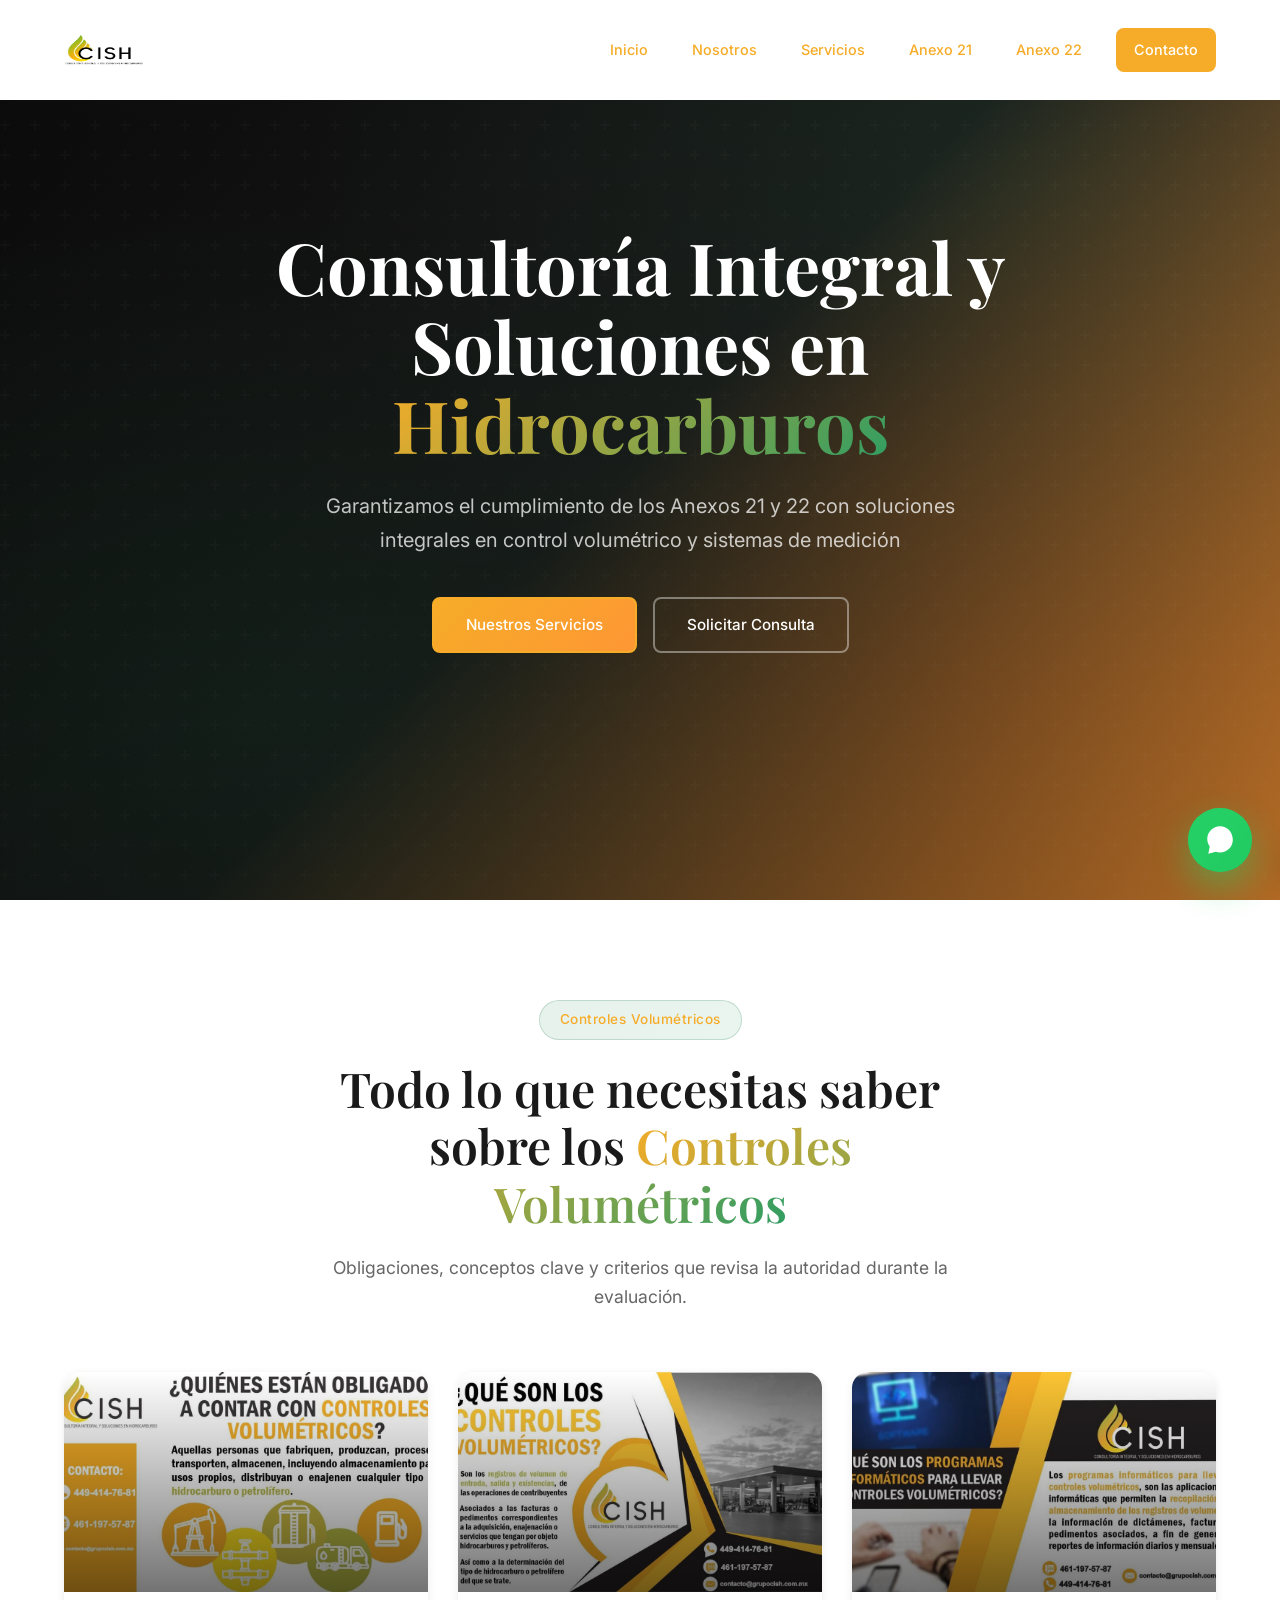
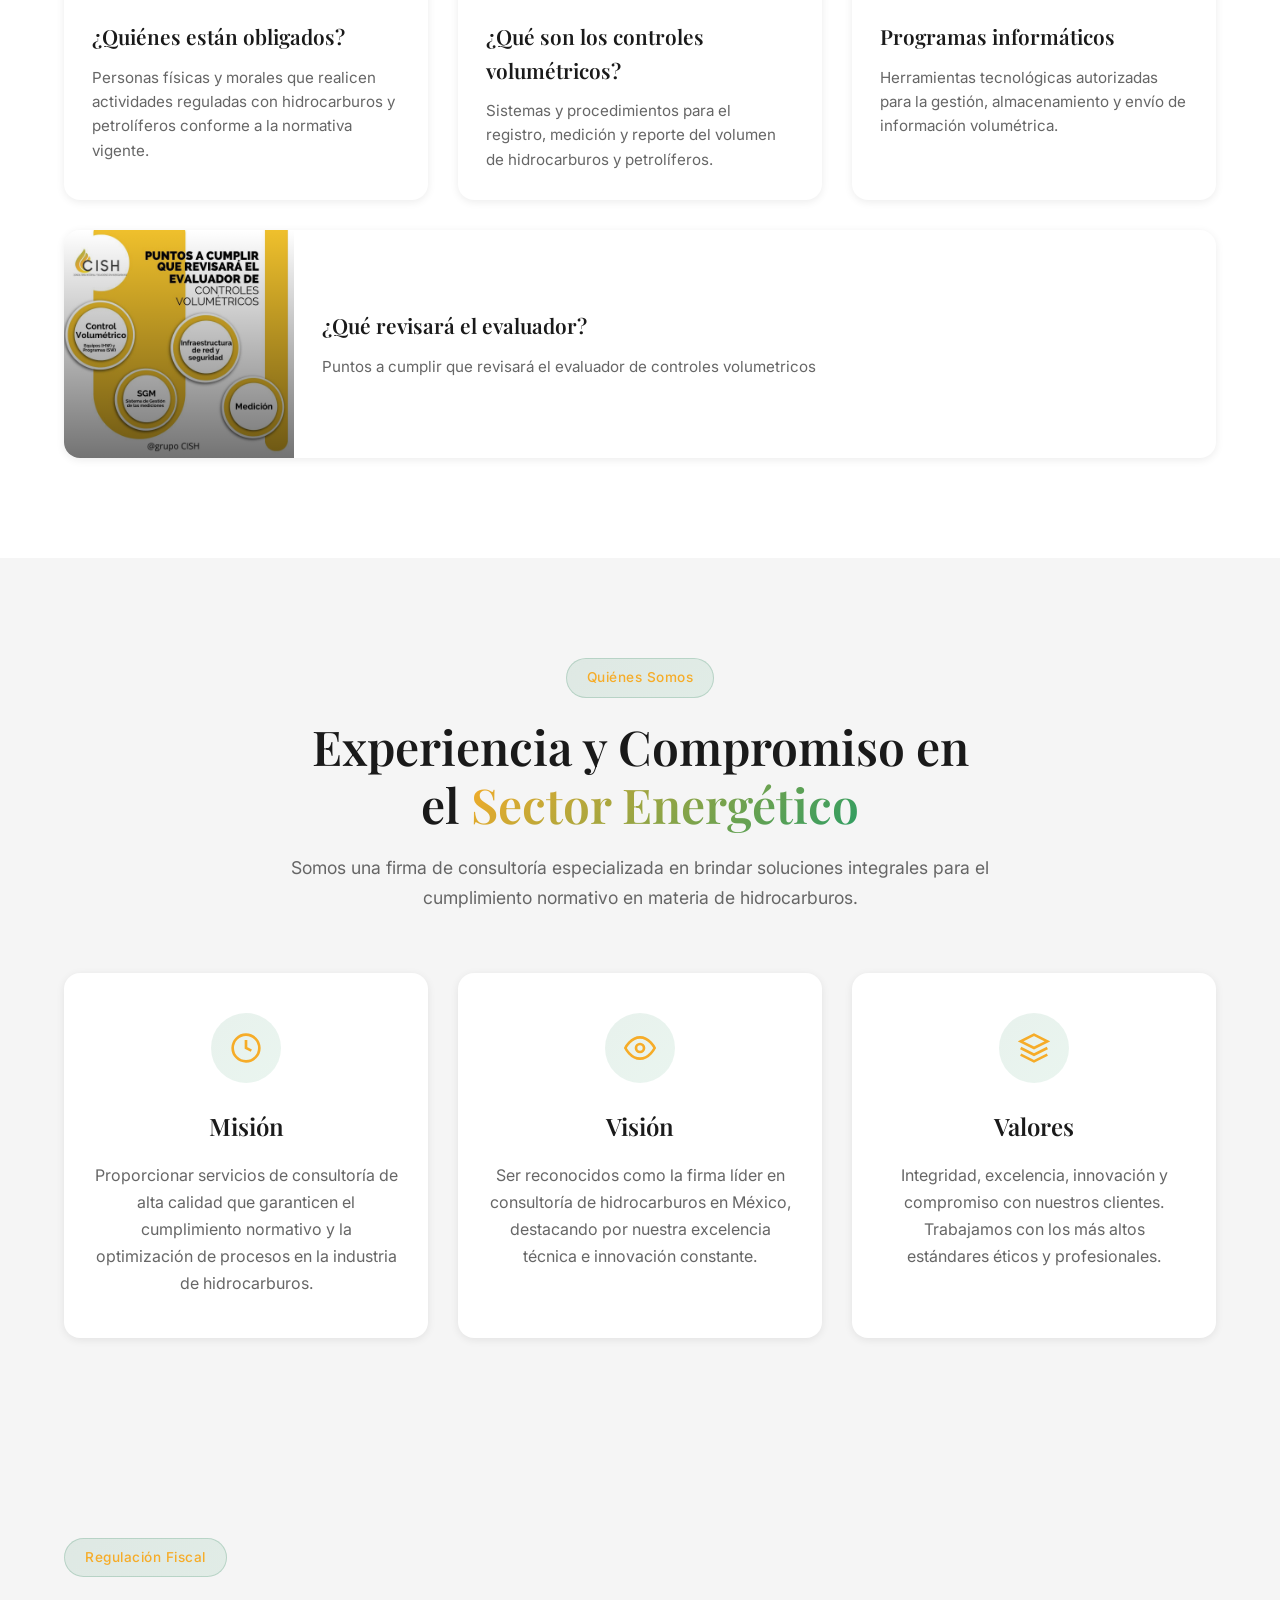
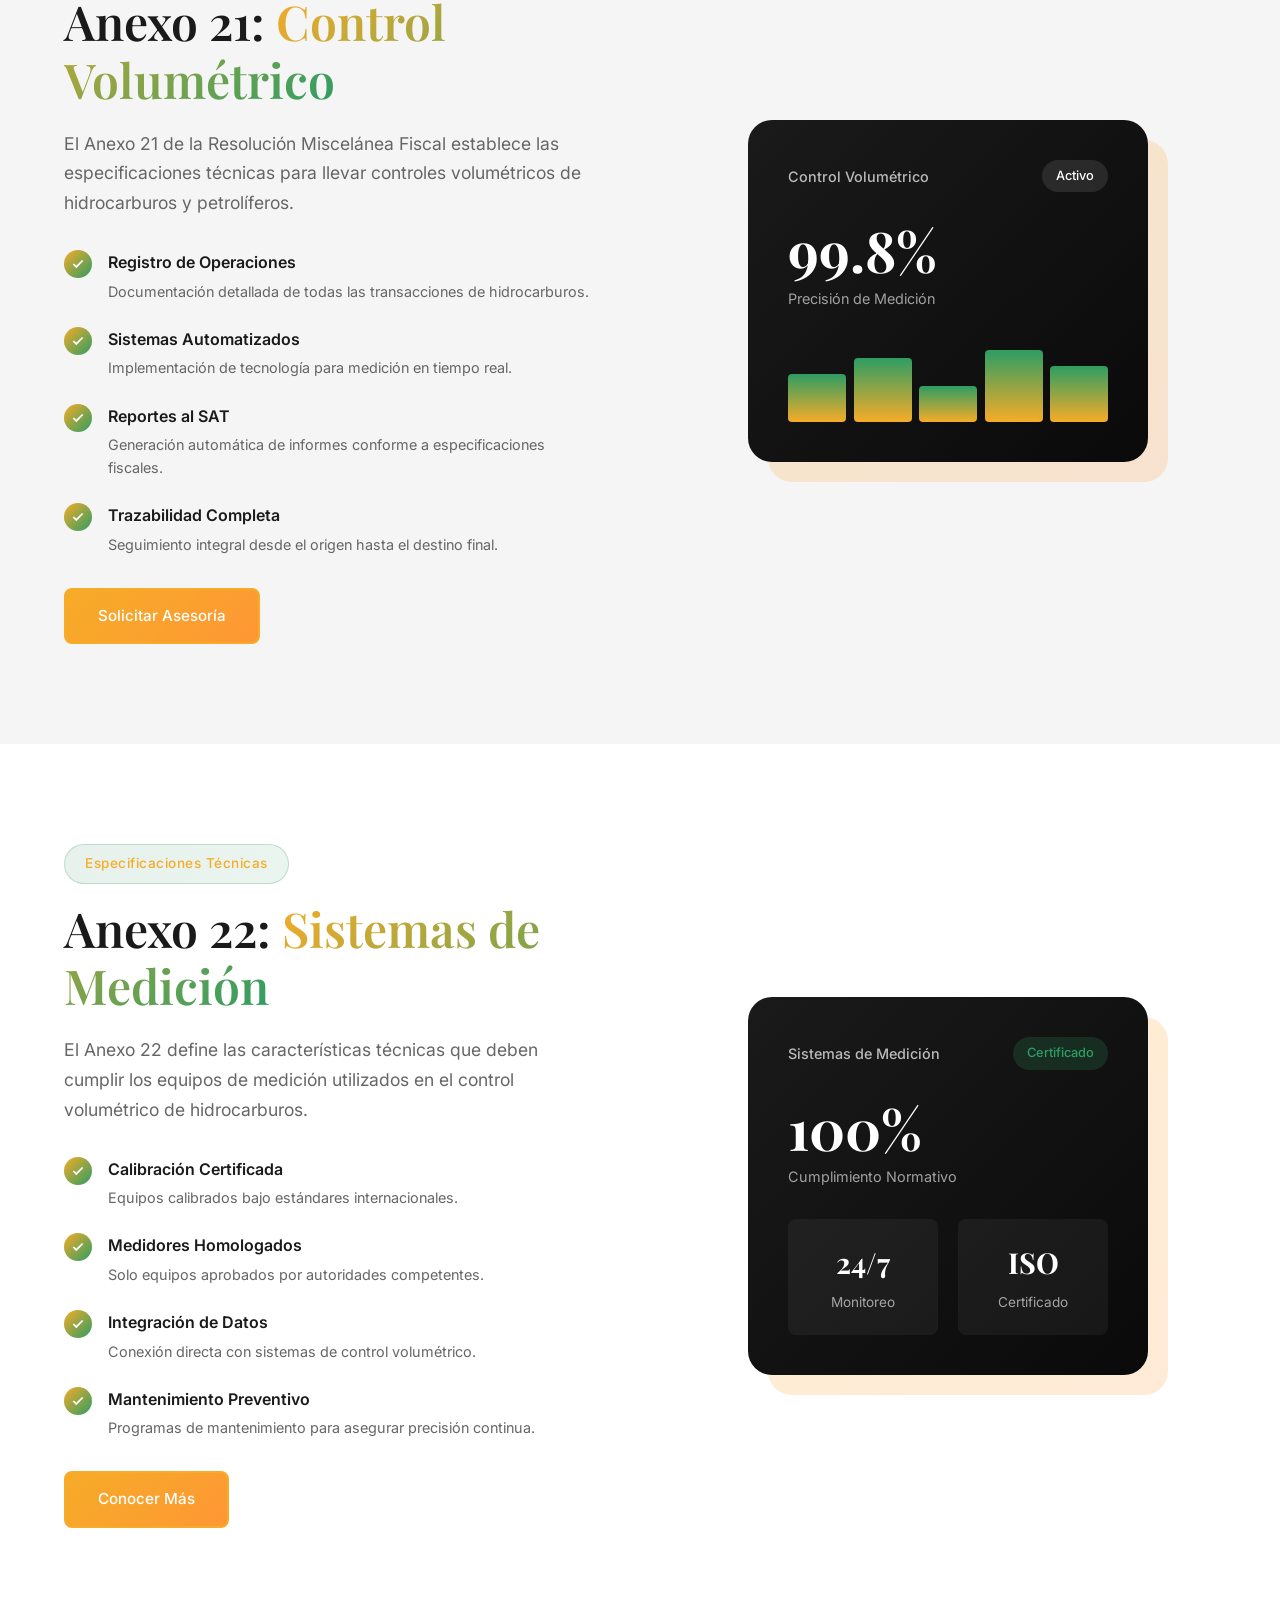
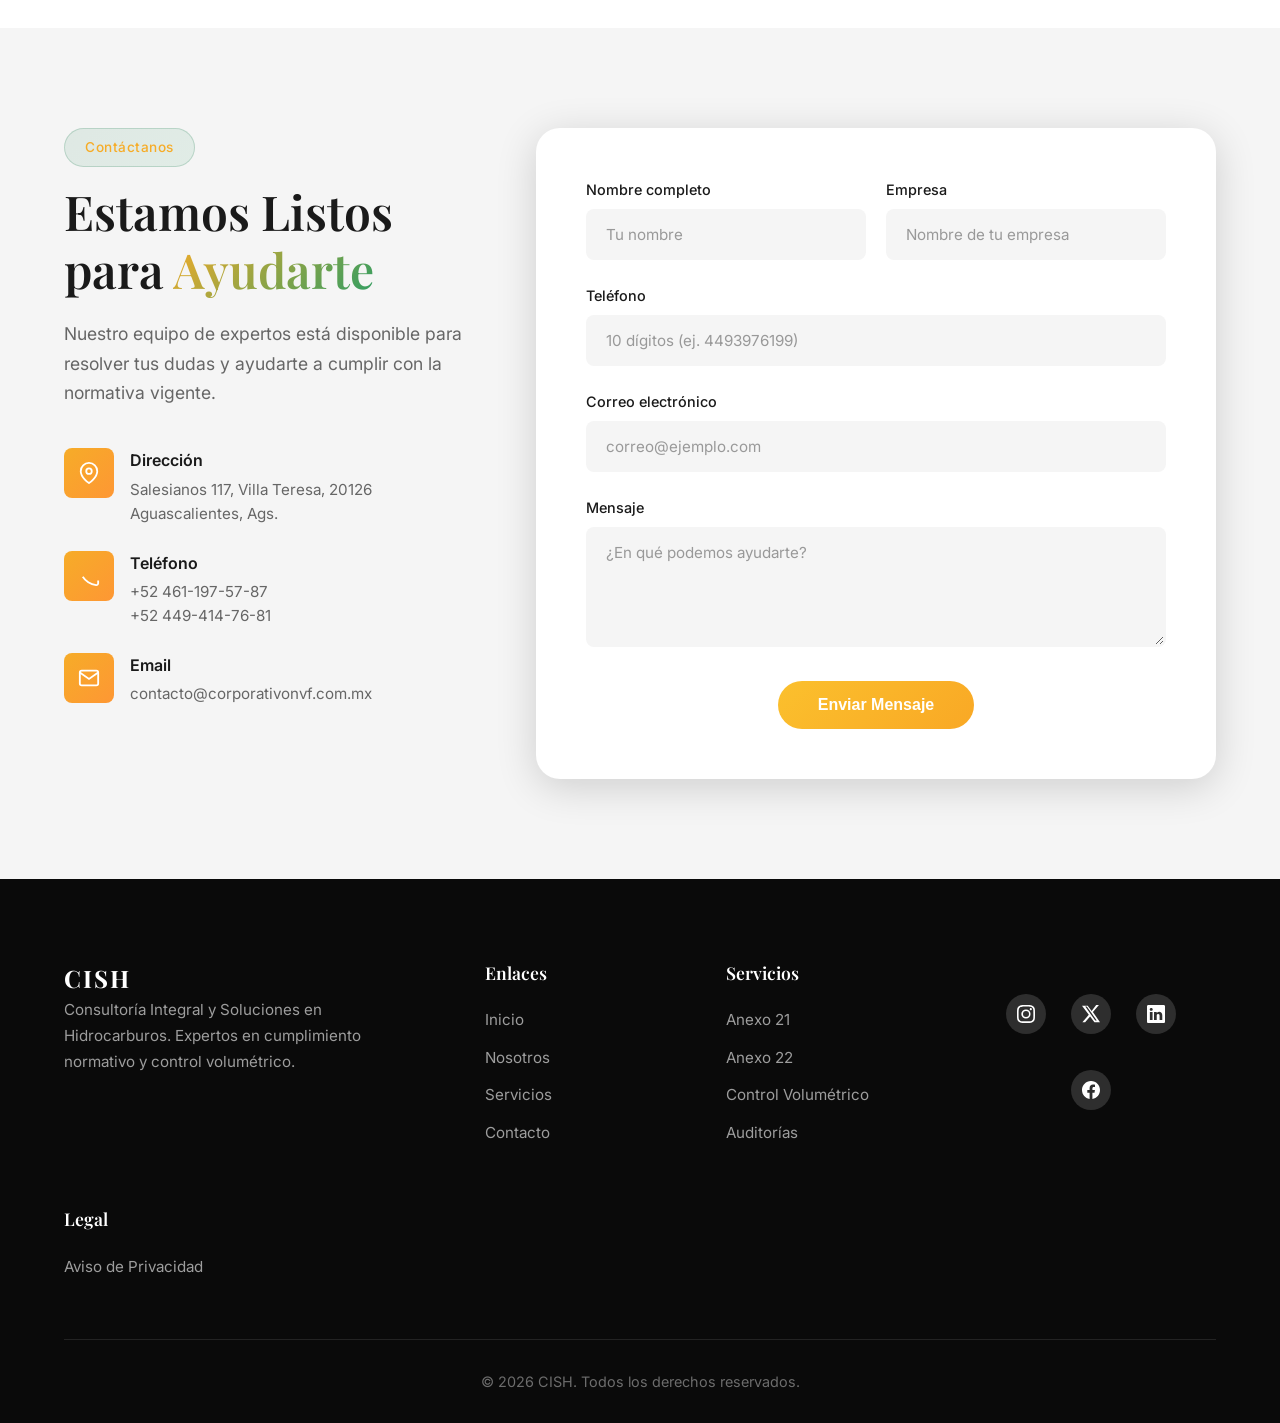
==== commit d69fc174: "para revisar cambios" ====
--- a/index.html
+++ b/index.html
@@ -9,7 +9,7 @@
     <link rel="icon" href="images/LOGO-CISH-SIN-FONDO.gif" type="image/png">   
     <link rel="stylesheet" href="css/styles.css">
     <link rel="preconnect" href="https://fonts.googleapis.com">
-    <link rel="preconnect" href="https://fonts.gstatic.com" crossorigin>
+    <link rel="preconnect" href="https://fonts.gstatic.com">
     <link href="https://fonts.googleapis.com/css2?family=Inter:wght@300;400;500;600;700&family=Playfair+Display:wght@400;500;600;700&display=swap" rel="stylesheet">
 </head>
 
@@ -209,7 +209,8 @@
                 <div class="anexo-text">
                     <span class="section-badge">Regulación Fiscal</span>
                     <h2 class="section-title">Anexo 21: <span class="text-gradient">Control Volumétrico</span></h2>
-                    <p class="anexo-description">El Anexo 21 de la Resolución Miscelánea Fiscal establece las especificaciones técnicas para llevar controles volumétricos de hidrocarburos y petrolíferos.</p>
+                    <p class="anexo-description">El Anexo 21 de la Resolución Miscelánea Fiscal establece las especificaciones 
+                        técnicas para llevar controles volumétricos de hidrocarburos y petrolíferos.</p>
                     
                     <div class="anexo-features">
                         <div class="anexo-feature">
@@ -407,7 +408,7 @@
                         <div class="contact-item">
                             <div class="contact-icon">
                                 <svg viewBox="0 0 24 24" fill="none" stroke="currentColor" stroke-width="2">
-                                    <path d="M22 16.92v3a2 2 0 0 1-2.18 2 19.79 19.79 0 0 1-8.63-3.07 19.5 19.5 0 0 1-6-6 19.79 19.79 0 0 1-3.07-8.67A2 2 0 0 1 4.11 2h3a2 2 0 0 1 2 1.72 12.84 12.84 0 0 0 .7 2.81 2 2 0 0 1-.45 2.11L8.09 9.91a16 16 0 0 0 6 6l1.27-1.27a2 2 0 0 1 2.11-.45 12.84 12.84 0 0 0 2.81.7A2 2 0 0 1 22 16.92z"/>
+                                    <path d="M22 16.92v3a2 2 0 0 1-2.18 2 19.79 19.79 0 0 1-8.63-3.07 19.5 19.5 0 0 1-6-6 19.79 19.79 0 0 1-3.07****-8.67A2 2 0 0 1 4.11 2h3a2 2 0 0 1 2 1.72 12.84 12.84 0 0 0 .7 2.81 2 2 0 0 1-.45 2.11L8.09 9.91a16 16 0 0 0 6 6l1.27-1.27a2 2 0 0 1 2.11-.45 12.84 12.84 0 0 0 2.81.7A2 2 0 0 1 22 16.92z"/>
                                 </svg>
                             </div>
                             <div>
--- a/css/styles.css
+++ b/css/styles.css
@@ -34,7 +34,7 @@
     --transition-slow: 0.5s ease;
 }
 
-/* === RESET & BASE === */
+/* ============================================= diseños base =================================================== */
 *, *::before, *::after {
     margin: 0;
     padding: 0;
@@ -167,7 +167,7 @@
 
 #button {
     align-self: center;
-    background: linear-gradient(135deg, #fbc02d, #f9a825); /* Degradado similar a tu botón de contacto */
+    background: linear-gradient(135deg, #fbc02d, #f9a825); 
     color: white;
     padding: 15px 40px;
     border: none;
@@ -198,7 +198,7 @@
     box-shadow: 0 10px 30px rgba(0,0,0,0.15);
     display: flex;
     align-items: center;
-    transform: translateX(150%); /* Escondido por defecto */
+    transform: translateX(150%);
     transition: transform 0.5s cubic-bezier(0.68, -0.55, 0.265, 1.55);
     z-index: 1000;
 }
@@ -208,11 +208,11 @@
 }
 
 .notification.success {
-    border-left: 5px solid #d4af37; /* Tu dorado */
+    border-left: 5px solid #d4af37; 
 }
 
 .notification.error {
-    border-left: 5px solid #ff4d4d; /* Rojo para error */
+    border-left: 5px solid #ff4d4d; 
 }
 
 .notification-content {
@@ -227,12 +227,10 @@
     margin: 0;
 }
 
-/* Pone un borde rojo si el campo es inválido después de que el usuario interactuó */
 input:invalid:not(:placeholder-shown) {
     border-color: #ff4d4d;
 }
 
-/* Pone un borde dorado si el campo cumple con la regla */
 input:valid:not(:placeholder-shown) {
     border-color: #d4af37;
 }
@@ -340,7 +338,6 @@
 
 /**============================================== Imagenes ====================================================== */
 
-/* === CONTROLES VOLUMÉTRICOS === */
 .volumetricos {
     padding: 100px 0;
     background: var(--color-white);
@@ -414,7 +411,6 @@
     line-height: 1.6;
 }
 
-/* Card ancha (evaluador) */
 .vol-card-wide {
     grid-column: span 3;
     flex-direction: row;
@@ -460,7 +456,7 @@
 }
 
 
-/* ================================================== HERO ====================================================== */
+/* ================= SECCIÓN PRINCIPAL ====================================================== */
 .hero {
     position: relative;
     min-height: 100vh;
@@ -612,7 +608,7 @@
     animation: scrollDown 1.5s infinite;
 }
 
-/* ============================================== ABOUT ============================================= */
+/* =============================== ACERCA DE ============================================= */
 .about {
     padding: 100px 0;
     background: var(--color-light);
@@ -668,7 +664,7 @@
     line-height: 1.7;
 }
 
-/* ============================================== SERVICES ============================== */
+/* ============================================== SERVICIOS ============================== */
 .services {
     padding: 100px 0;
     background: var(--color-white);
@@ -757,7 +753,7 @@
 .proceso-verificacion {
     padding: 60px 20px;
     text-align: center;
-    background-color: #f9f9f9; /* Un gris muy ligero para diferenciar la sección */
+    background-color: #f9f9f9; 
 }
 
 .titulo-seccion {
@@ -770,7 +766,7 @@
     display: flex;
     justify-content: center;
     gap: 30px;
-    flex-wrap: wrap; /* Para que sea responsivo en móviles */
+    flex-wrap: wrap; 
     max-width: 1200px;
     margin: 0 auto;
 }
@@ -785,7 +781,6 @@
     transition: transform 0.4s ease, box-shadow 0.4s ease;
 }
 
-/* Efecto de agrandar la tarjeta completa */
 .proceso-card:hover {
     transform: translateY(-10px) scale(1.03);
     box-shadow: 0 15px 30px rgba(0,0,0,0.1);
@@ -796,7 +791,7 @@
     width: 100%;
     height: 85%;
     object-fit: cover;
-    overflow: hidden; /* Importante para que la imagen no se salga al crecer */
+    overflow: hidden; 
 }
 
 .image-wrapper img {
@@ -806,10 +801,6 @@
     transition: transform 0.5s ease;
 }
 
-
-
-
-
 .card-content {
     padding: 25px;
     text-align: left;
@@ -817,7 +808,7 @@
 }
 
 .etapa-numero {
-    font-family: 'Serif', Georgia, serif; /* Estilo similar a tu captura */
+    font-family: 'Serif', Georgia, serif; 
     font-size: 2.5rem;
     font-weight: bold;
     color: #e0e0e0;
@@ -838,7 +829,7 @@
     line-height: 1.5;
 }
 
-/* === LIGHTBOX === */
+/* ======================================= LIGHTBOX ===================================================== */
 .lightbox {
     position: fixed;
     inset: 0;
@@ -1104,7 +1095,7 @@
 }
 
 
-/*============================================== CONTACTO ===================================================== */
+/*================= CONTACTO =========================== */
 .contact {
     padding: 100px 0;
     background: var(--color-light);
@@ -1244,7 +1235,7 @@
     background-size: 18px;
 }
 
-/* ========================================== FOOTER ======================================================== */
+/* ===================== FOOTER =========================== */
 .footer {
     background: var(--color-black);
     padding: 80px 0 30px;
@@ -1519,9 +1510,7 @@
     }
 }
 
-/*====================================================== WHATSAPP ==========================================*/
-
-/* === BOTÓN FLOTANTE WHATSAPP === */
+/*================ WHATSAPP =============*/
 .whatsapp-float {
     position: fixed;
     bottom: 28px;
@@ -1633,32 +1622,31 @@
 
 .cardf {
   width: fit-content;
-  min-width: 250px; /* Asegura un ancho mínimo agradable */
+  min-width: 250px; 
   background-color: var(--color-gray-900);
   display: flex;
   align-items: center;
   justify-content: center;
-  flex-wrap: wrap; /* CLAVE PARA RESPONSIVIDAD: permite que bajen de fila en móvil */
+  flex-wrap: wrap; 
   padding: 30px;
-  gap: 25px; /* Aumenté un poco el gap para que el "scale" no choque */
+  gap: 25px; 
   border-radius: 20px;
   margin: 0 auto;
 }
 
 .socialContainer {
-  width: 40px; /* Un poco más grandes para mejor click en móviles */
+  width: 40px; 
   height: 40px;
-  background-color: #2e2e2e; /* Color base ligeramente distinto al fondo */
+  background-color: #2e2e2e; 
   display: flex;
   align-items: center;
   justify-content: center;
-  border-radius: 50%; /* Empezamos con círculo para un look más moderno */
+  border-radius: 50%; 
   overflow: hidden;
   transition-duration: 0.3s;
   text-decoration: none;
 }
 
-/* Efectos Hover (Tus estilos originales mejorados) */
 .containerOne:hover { background-color: #d62976; transform: scale(1.3); border-radius: 12px; }
 .containerTwo:hover { background-color: #000000; transform: scale(1.3); border-radius: 12px; }
 .containerThree:hover { background-color: #0072b1; transform: scale(1.3); border-radius: 12px; }
@@ -1674,7 +1662,6 @@
   fill: white;
 }
 
-/* Animación al entrar */
 .socialContainer:hover .socialSvg {
   animation: slide-in-top 0.3s both;
 }
@@ -1684,7 +1671,6 @@
   100% { transform: translateY(0); opacity: 1; }
 }
 
-/* Ajuste específico para móviles muy pequeños */
 @media (max-width: 400px) {
   .cardf {
     gap: 15px;
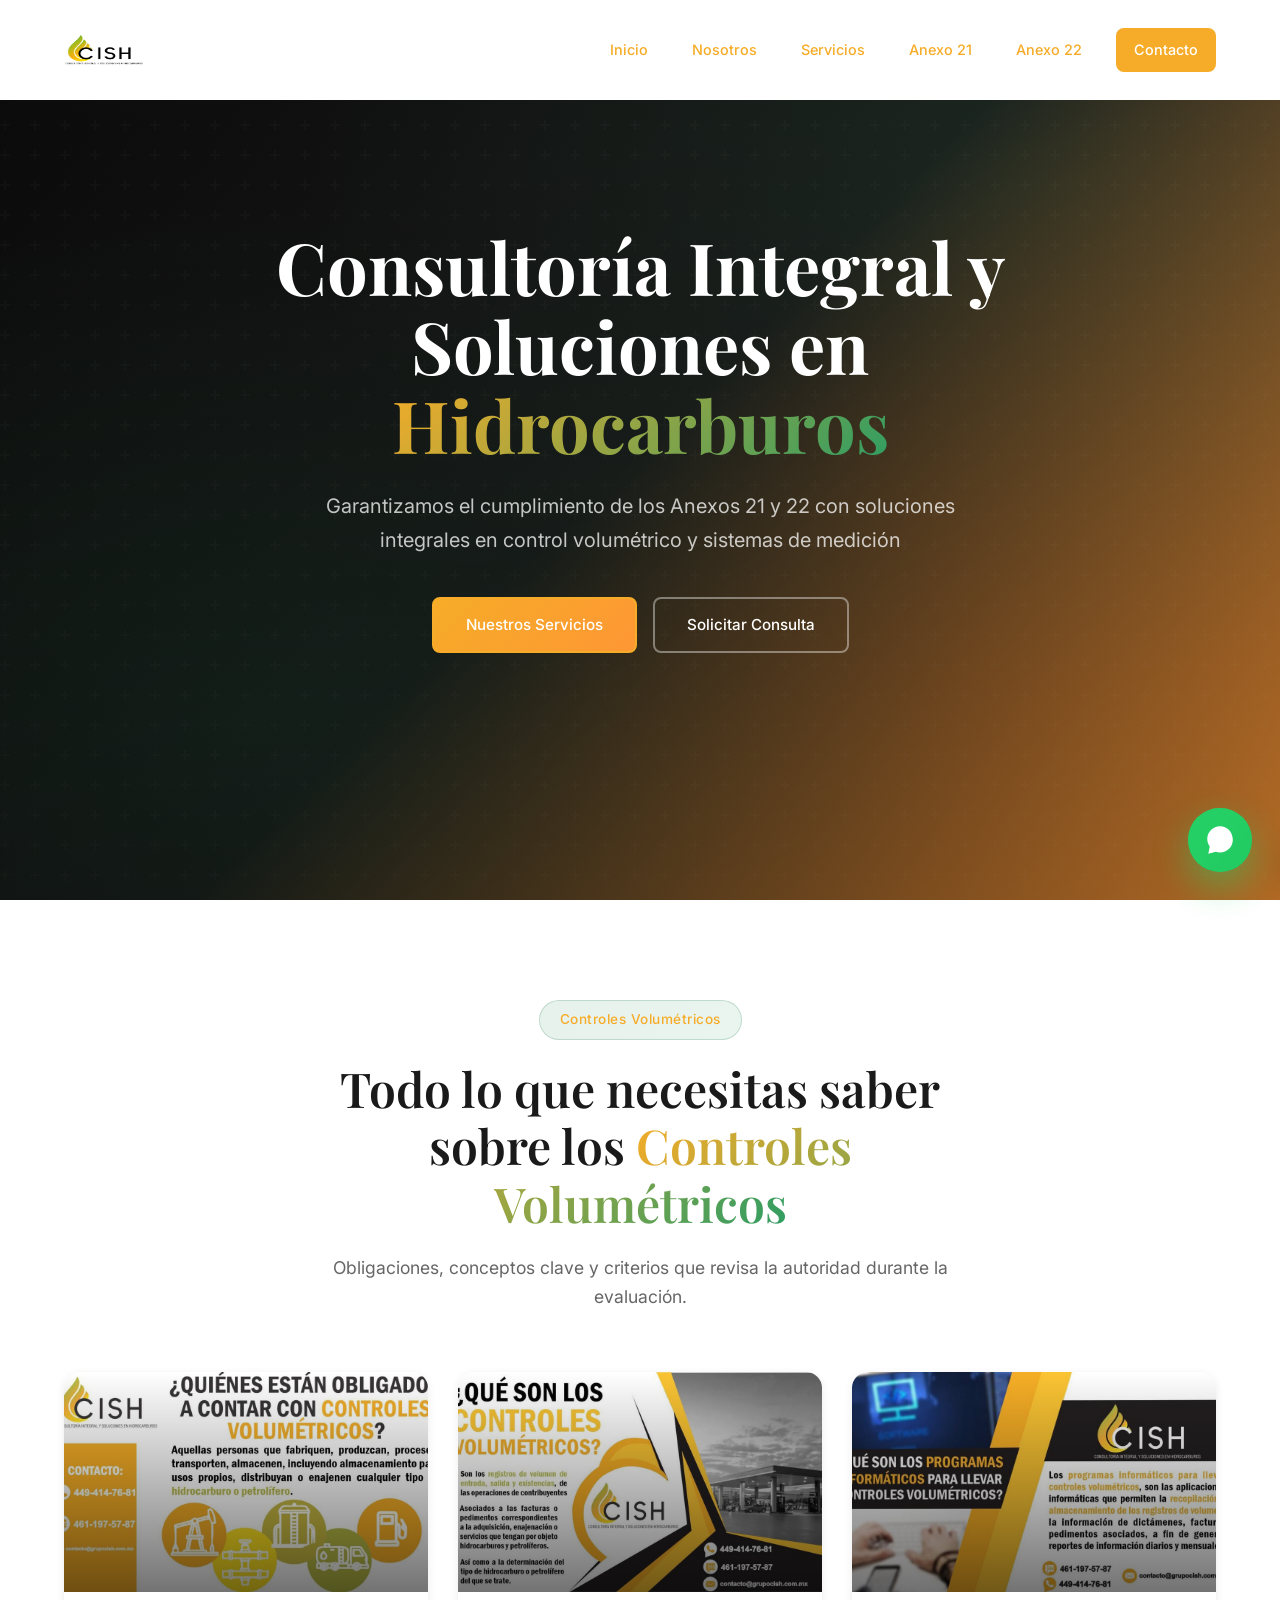
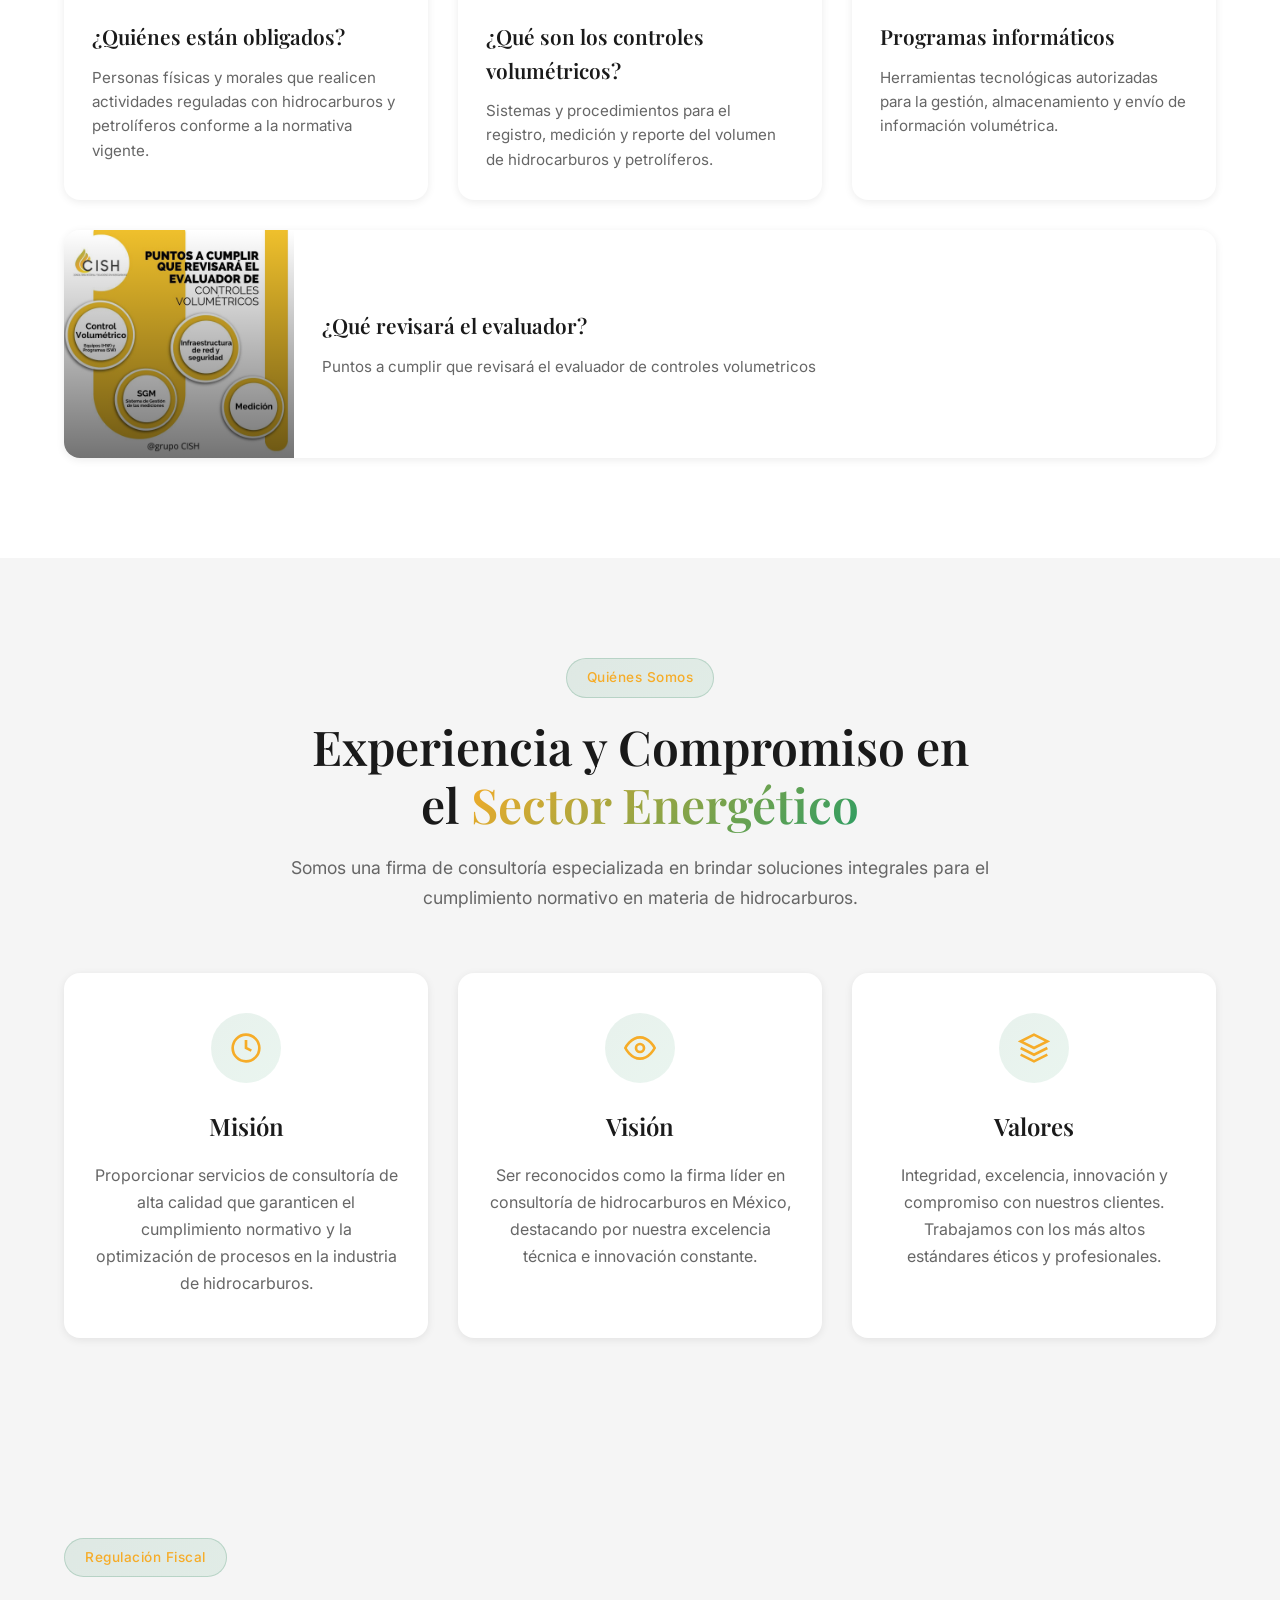
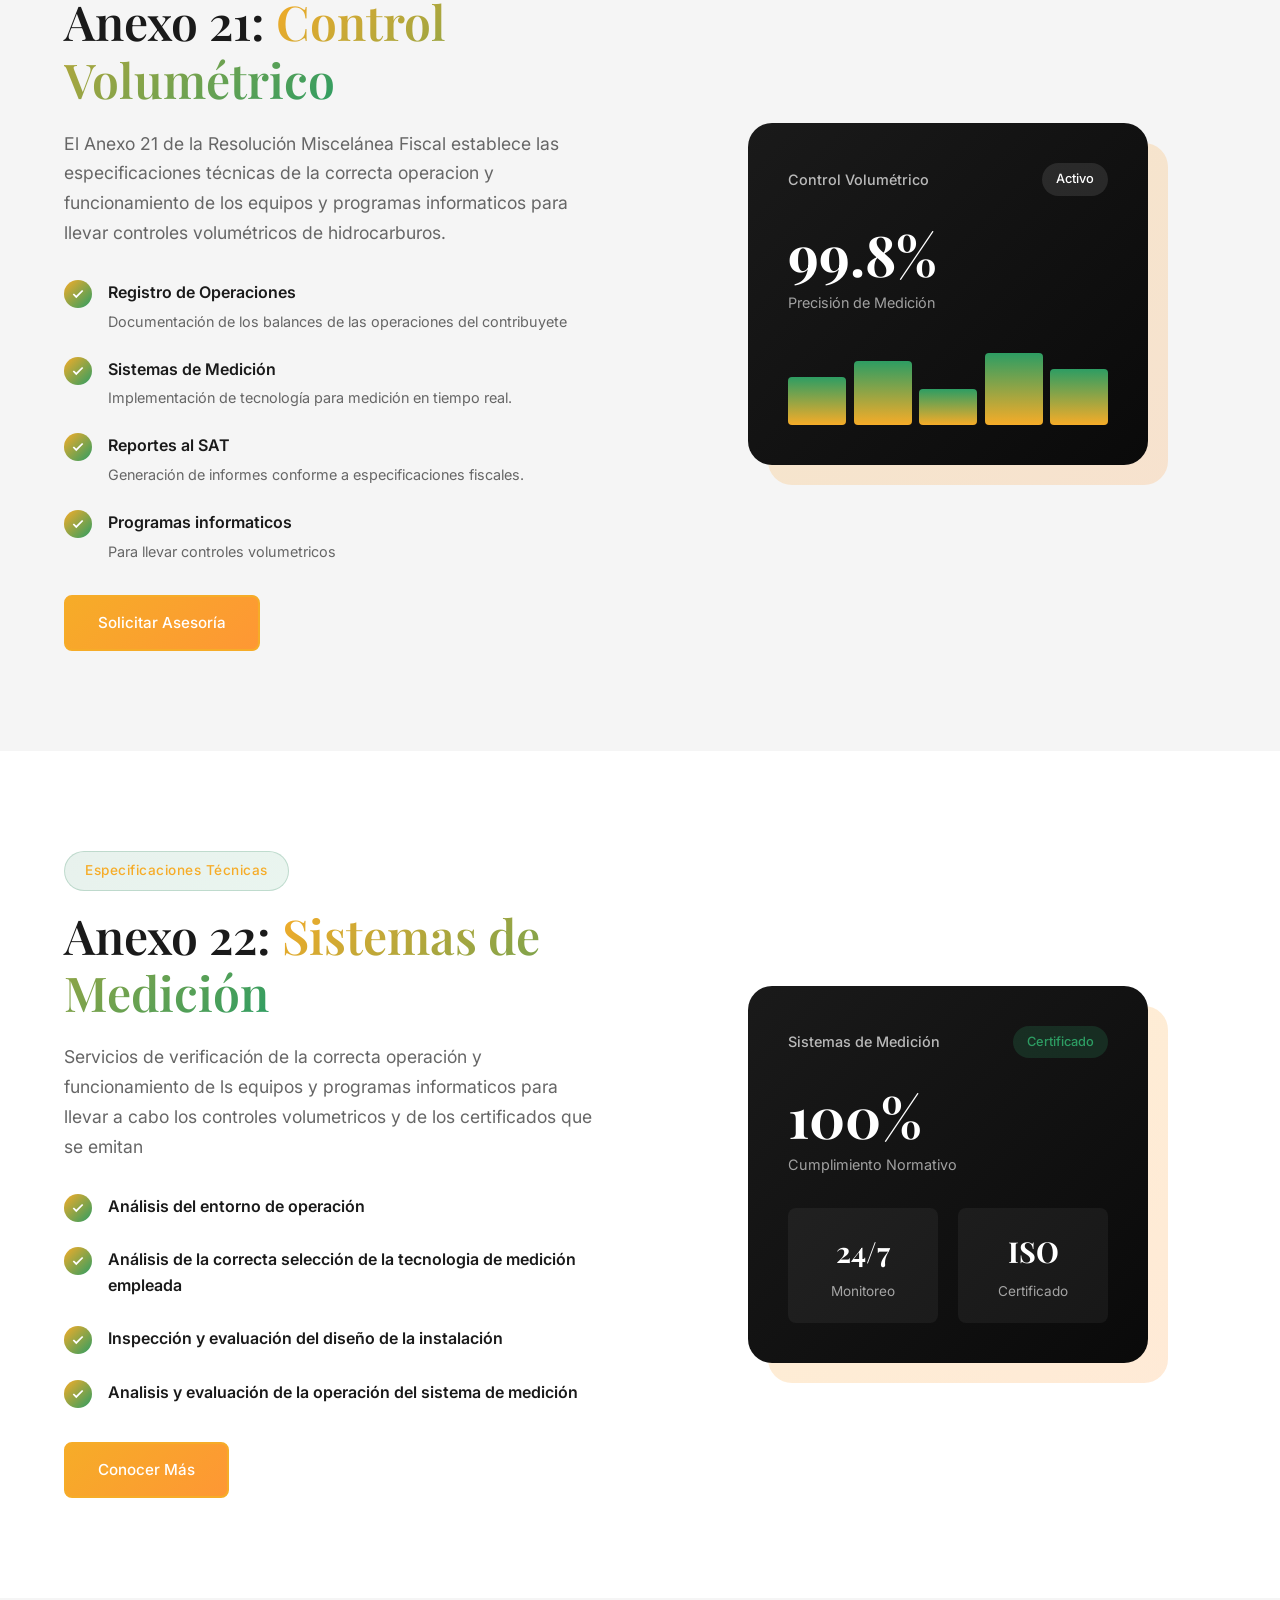
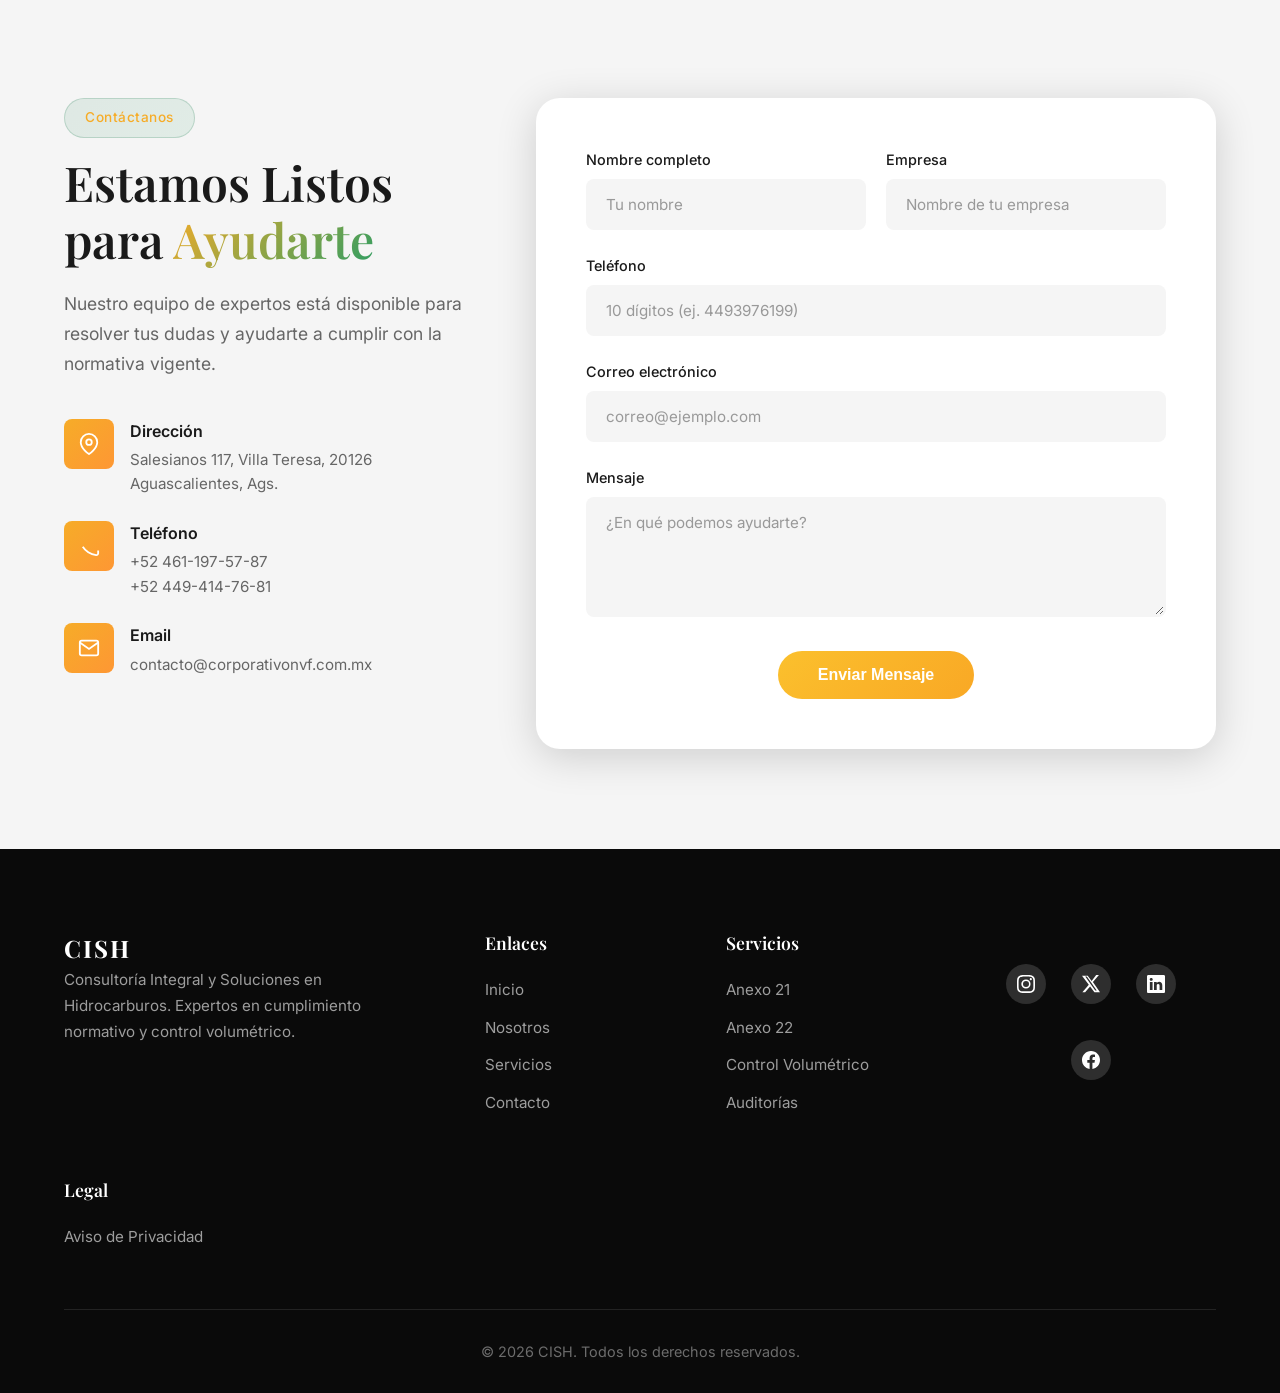
==== commit 4b7c1f96: "Version final para revisión" ====
--- a/index.html
+++ b/index.html
@@ -210,7 +210,7 @@
                     <span class="section-badge">Regulación Fiscal</span>
                     <h2 class="section-title">Anexo 21: <span class="text-gradient">Control Volumétrico</span></h2>
                     <p class="anexo-description">El Anexo 21 de la Resolución Miscelánea Fiscal establece las especificaciones 
-                        técnicas para llevar controles volumétricos de hidrocarburos y petrolíferos.</p>
+                        técnicas de la correcta operacion y funcionamiento de los equipos y programas informaticos para llevar controles volumétricos de hidrocarburos. </p>
                     
                     <div class="anexo-features">
                         <div class="anexo-feature">
@@ -221,18 +221,18 @@
                             </div>
                             <div>
                                 <h4>Registro de Operaciones</h4>
-                                <p>Documentación detallada de todas las transacciones de hidrocarburos.</p>
-                            </div>
-                        </div>
-                        
-                        <div class="anexo-feature">
-                            <div class="feature-check">
-                                <svg viewBox="0 0 24 24" fill="none" stroke="currentColor" stroke-width="3">
-                                    <path d="M20 6L9 17l-5-5"/>
-                                </svg>
-                            </div>
-                            <div>
-                                <h4>Sistemas Automatizados</h4>
+                                <p>Documentación de los balances de las operaciones del contribuyete</p>
+                            </div>
+                        </div>
+                        
+                        <div class="anexo-feature">
+                            <div class="feature-check">
+                                <svg viewBox="0 0 24 24" fill="none" stroke="currentColor" stroke-width="3">
+                                    <path d="M20 6L9 17l-5-5"/>
+                                </svg>
+                            </div>
+                            <div>
+                                <h4>Sistemas de Medición</h4>
                                 <p>Implementación de tecnología para medición en tiempo real.</p>
                             </div>
                         </div>
@@ -245,19 +245,19 @@
                             </div>
                             <div>
                                 <h4>Reportes al SAT</h4>
-                                <p>Generación automática de informes conforme a especificaciones fiscales.</p>
-                            </div>
-                        </div>
-                        
-                        <div class="anexo-feature">
-                            <div class="feature-check">
-                                <svg viewBox="0 0 24 24" fill="none" stroke="currentColor" stroke-width="3">
-                                    <path d="M20 6L9 17l-5-5"/>
-                                </svg>
-                            </div>
-                            <div>
-                                <h4>Trazabilidad Completa</h4>
-                                <p>Seguimiento integral desde el origen hasta el destino final.</p>
+                                <p>Generación de informes conforme a especificaciones fiscales.</p>
+                            </div>
+                        </div>
+                        
+                        <div class="anexo-feature">
+                            <div class="feature-check">
+                                <svg viewBox="0 0 24 24" fill="none" stroke="currentColor" stroke-width="3">
+                                    <path d="M20 6L9 17l-5-5"/>
+                                </svg>
+                            </div>
+                            <div>
+                                <h4>Programas informaticos</h4>
+                                <p>Para llevar controles volumetricos</p>
                             </div>
                         </div>
                     </div>
@@ -324,7 +324,7 @@
                 <div class="anexo-text">
                     <span class="section-badge">Especificaciones Técnicas</span>
                     <h2 class="section-title">Anexo 22: <span class="text-gradient">Sistemas de Medición</span></h2>
-                    <p class="anexo-description">El Anexo 22 define las características técnicas que deben cumplir los equipos de medición utilizados en el control volumétrico de hidrocarburos.</p>
+                    <p class="anexo-description">Servicios de verificación de la correcta operación y funcionamiento de ls equipos y programas informaticos para llevar a cabo los controles volumetricos y de los certificados que se emitan</p>
                     
                     <div class="anexo-features">
                         <div class="anexo-feature">
@@ -334,44 +334,40 @@
                                 </svg>
                             </div>
                             <div>
-                                <h4>Calibración Certificada</h4>
-                                <p>Equipos calibrados bajo estándares internacionales.</p>
-                            </div>
-                        </div>
-                        
-                        <div class="anexo-feature">
-                            <div class="feature-check">
-                                <svg viewBox="0 0 24 24" fill="none" stroke="currentColor" stroke-width="3">
-                                    <path d="M20 6L9 17l-5-5"/>
-                                </svg>
-                            </div>
-                            <div>
-                                <h4>Medidores Homologados</h4>
-                                <p>Solo equipos aprobados por autoridades competentes.</p>
-                            </div>
-                        </div>
-                        
-                        <div class="anexo-feature">
-                            <div class="feature-check">
-                                <svg viewBox="0 0 24 24" fill="none" stroke="currentColor" stroke-width="3">
-                                    <path d="M20 6L9 17l-5-5"/>
-                                </svg>
-                            </div>
-                            <div>
-                                <h4>Integración de Datos</h4>
-                                <p>Conexión directa con sistemas de control volumétrico.</p>
-                            </div>
-                        </div>
-                        
-                        <div class="anexo-feature">
-                            <div class="feature-check">
-                                <svg viewBox="0 0 24 24" fill="none" stroke="currentColor" stroke-width="3">
-                                    <path d="M20 6L9 17l-5-5"/>
-                                </svg>
-                            </div>
-                            <div>
-                                <h4>Mantenimiento Preventivo</h4>
-                                <p>Programas de mantenimiento para asegurar precisión continua.</p>
+                                <h4>Análisis del entorno de operación</h4>
+                            </div>
+                        </div>
+                        
+                        <div class="anexo-feature">
+                            <div class="feature-check">
+                                <svg viewBox="0 0 24 24" fill="none" stroke="currentColor" stroke-width="3">
+                                    <path d="M20 6L9 17l-5-5"/>
+                                </svg>
+                            </div>
+                            <div>
+                            <h4>Análisis de la correcta selección de la tecnologia de medición empleada</h4>
+                            </div>
+                        </div>
+                        
+                        <div class="anexo-feature">
+                            <div class="feature-check">
+                                <svg viewBox="0 0 24 24" fill="none" stroke="currentColor" stroke-width="3">
+                                    <path d="M20 6L9 17l-5-5"/>
+                                </svg>
+                            </div>
+                            <div>
+                                <h4>Inspección y evaluación del diseño de la instalación</h4>
+                            </div>
+                        </div>
+                        
+                        <div class="anexo-feature">
+                            <div class="feature-check">
+                                <svg viewBox="0 0 24 24" fill="none" stroke="currentColor" stroke-width="3">
+                                    <path d="M20 6L9 17l-5-5"/>
+                                </svg>
+                            </div>
+                            <div>
+                                <h4>Analisis y evaluación de la operación del sistema de medición</h4>
                             </div>
                         </div>
                     </div>
@@ -525,19 +521,19 @@
                 </div>
 
                  <div class="cardf">
-  <a href="https://www.instagram.com/corporativo.nvf?igsh=MXY1eTExNWV4NTNt" class="socialContainer containerOne" target="_blank" rel="noopener noreferrer">
+  <a href="https://www.instagram.com/grupo_cish?igsh=MzZ5czNvdms3dnE0" class="socialContainer containerOne" target="_blank" rel="noopener noreferrer">
     <svg class="socialSvg" viewBox="0 0 16 16"><path d="M8 0C5.829 0 5.556.01 4.703.048 3.85.088 3.269.222 2.76.42a3.917 3.917 0 0 0-1.417.923A3.927 3.927 0 0 0 .42 2.76C.222 3.268.087 3.85.048 4.7.01 5.555 0 5.827 0 8.001c0 2.172.01 2.444.048 3.297.04.852.174 1.433.372 1.942.205.526.478.972.923 1.417.444.445.89.719 1.416.923.51.198 1.09.333 1.942.372C5.555 15.99 5.827 16 8 16s2.444-.01 3.298-.048c.851-.04 1.434-.174 1.943-.372a3.916 3.916 0 0 0 1.416-.923c.445-.445.718-.891.923-1.417.197-.509.332-1.09.372-1.942C15.99 10.445 16 10.173 16 8s-.01-2.445-.048-3.299c-.04-.851-.175-1.433-.372-1.941a3.926 3.926 0 0 0-.923-1.417A3.911 3.911 0 0 0 13.24.42c-.51-.198-1.092-.333-1.943-.372C10.443.01 10.172 0 7.998 0h.003zm-.717 1.442h.718c2.136 0 2.389.007 3.232.046.78.035 1.204.166 1.486.275.373.145.64.319.92.599.28.28.453.546.598.92.11.281.24.705.275 1.485.039.843.047 1.096.047 3.231s-.008 2.389-.047 3.232c-.035.78-.166 1.203-.275 1.485a2.47 2.47 0 0 1-.599.919c-.28.28-.546.453-.92.598-.28.11-.704.24-1.485.276-.843.038-1.096.047-3.232.047s-2.39-.009-3.233-.047c-.78-.036-1.203-.166-1.485-.276a2.478 2.478 0 0 1-.92-.598 2.48 2.48 0 0 1-.6-.92c-.109-.281-.24-.705-.275-1.485-.038-.843-.046-1.096-.046-3.233 0-2.136.008-2.388.046-3.231.036-.78.166-1.204.276-1.486.145-.373.319-.64.599-.92.28-.28.546-.453.92-.598.282-.11.705-.24 1.485-.276.738-.034 1.024-.044 2.515-.045v.002zm4.988 1.328a.96.96 0 1 0 0 1.92.96.96 0 0 0 0-1.92zm-4.27 1.122a4.109 4.109 0 1 0 0 8.217 4.109 4.109 0 0 0 0-8.217zm0 1.441a2.667 2.667 0 1 1 0 5.334 2.667 2.667 0 0 1 0-5.334z"/></svg>
   </a>
 
-  <a href="https://x.com/CorporativoNvF" class="socialContainer containerTwo" target="_blank" rel="noopener noreferrer">
+  <a href="" class="socialContainer containerTwo" target="_blank" rel="noopener noreferrer">
     <svg class="socialSvg" viewBox="0 0 16 16"><path d="M12.6 0h2.454l-5.36 6.142L16 15.327h-4.937l-3.867-5.055-4.425 5.055H.316l5.733-6.57L0 .673h5.063l3.495 4.62L12.6 0zm-.86 13.855h1.36L4.323 1.399H2.865l8.875 12.456z"/></svg>
   </a>
 
-  <a href="https://www.linkedin.com/in/corporativo-nv-f/" class="socialContainer containerThree" target="_blank" rel="noopener noreferrer">
+  <a href="" class="socialContainer containerThree" target="_blank" rel="noopener noreferrer">
     <svg class="socialSvg" viewBox="0 0 16 16"><path d="M0 1.146C0 .513.526 0 1.175 0h13.65C15.474 0 16 .513 16 1.146v13.708c0 .633-.526 1.146-1.175 1.146H1.175C.526 16 0 15.487 0 14.854V1.146zm4.943 12.248V6.169H2.542v7.225h2.401zm-1.2-8.212c.837 0 1.358-.554 1.358-1.248-.015-.709-.52-1.248-1.342-1.248-.822 0-1.359.54-1.359 1.248 0 .694.521 1.248 1.327 1.248h.016zm4.908 8.212V9.359c0-.216.016-.432.08-.586.173-.431.568-.878 1.232-.878.869 0 1.216.662 1.216 1.634v3.865h2.401V9.25c0-2.22-1.184-3.252-2.764-3.252-1.274 0-1.845.7-2.165 1.193v.025h-.016a5.54 5.54 0 0 1 .016-.025V6.169h-2.4c.03.678 0 7.225 0 7.225h2.4z"/></svg>
   </a>
 
-  <a href="https://www.facebook.com/Corporativo-NV-F-132478912349858" class="socialContainer containerFive" target="_blank" rel="noopener noreferrer">
+  <a href="" class="socialContainer containerFive" target="_blank" rel="noopener noreferrer">
     <svg class="socialSvg" viewBox="0 0 16 16"><path d="M16 8.049c0-4.446-3.582-8.05-8-8.05C3.58 0-.002 3.603-.002 8.05c0 4.017 2.926 7.347 6.75 7.951v-5.625h-2.03V8.05H6.75V6.275c0-2.017 1.195-3.131 3.022-3.131.876 0 1.791.157 1.791.157v1.98h-1.009c-.993 0-1.303.621-1.303 1.258v1.51h2.218l-.354 2.326H9.25V16c3.824-.604 6.75-3.934 6.75-7.951z"/></svg>
   </a>
 </div>
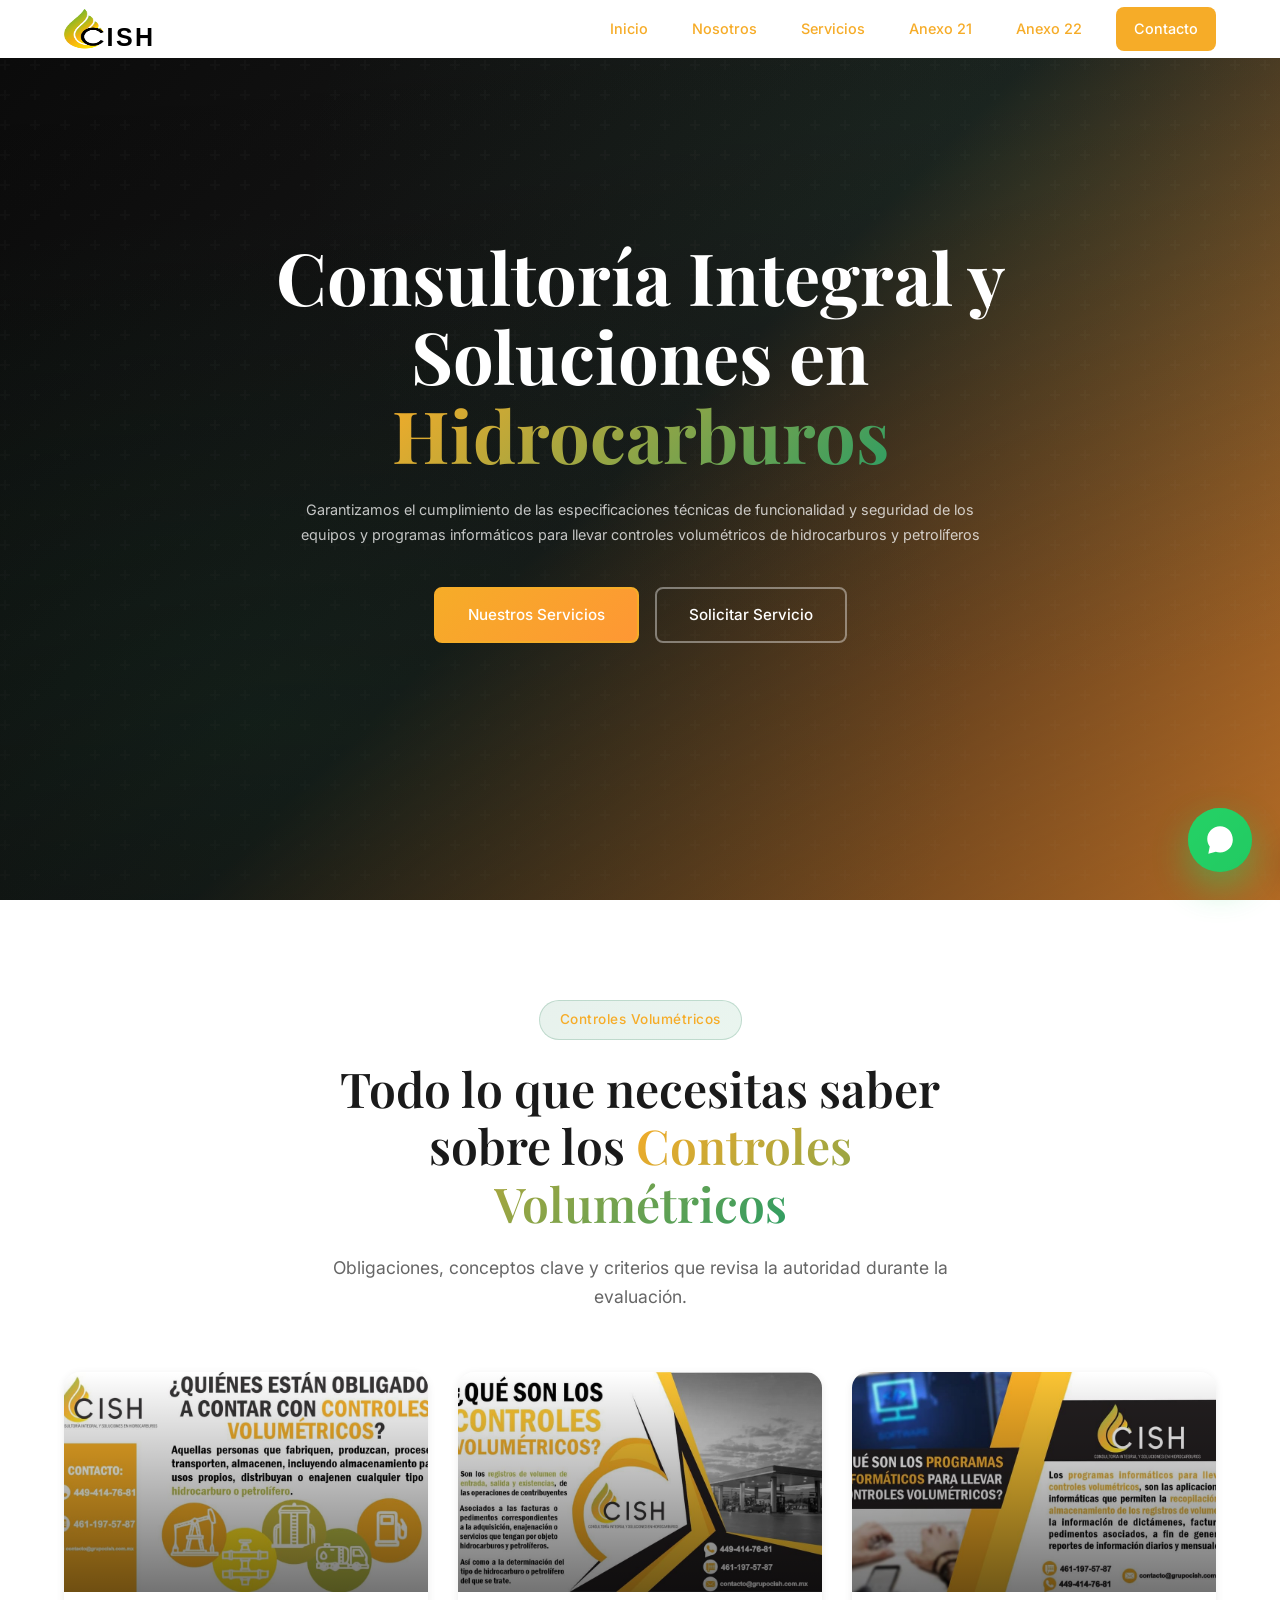
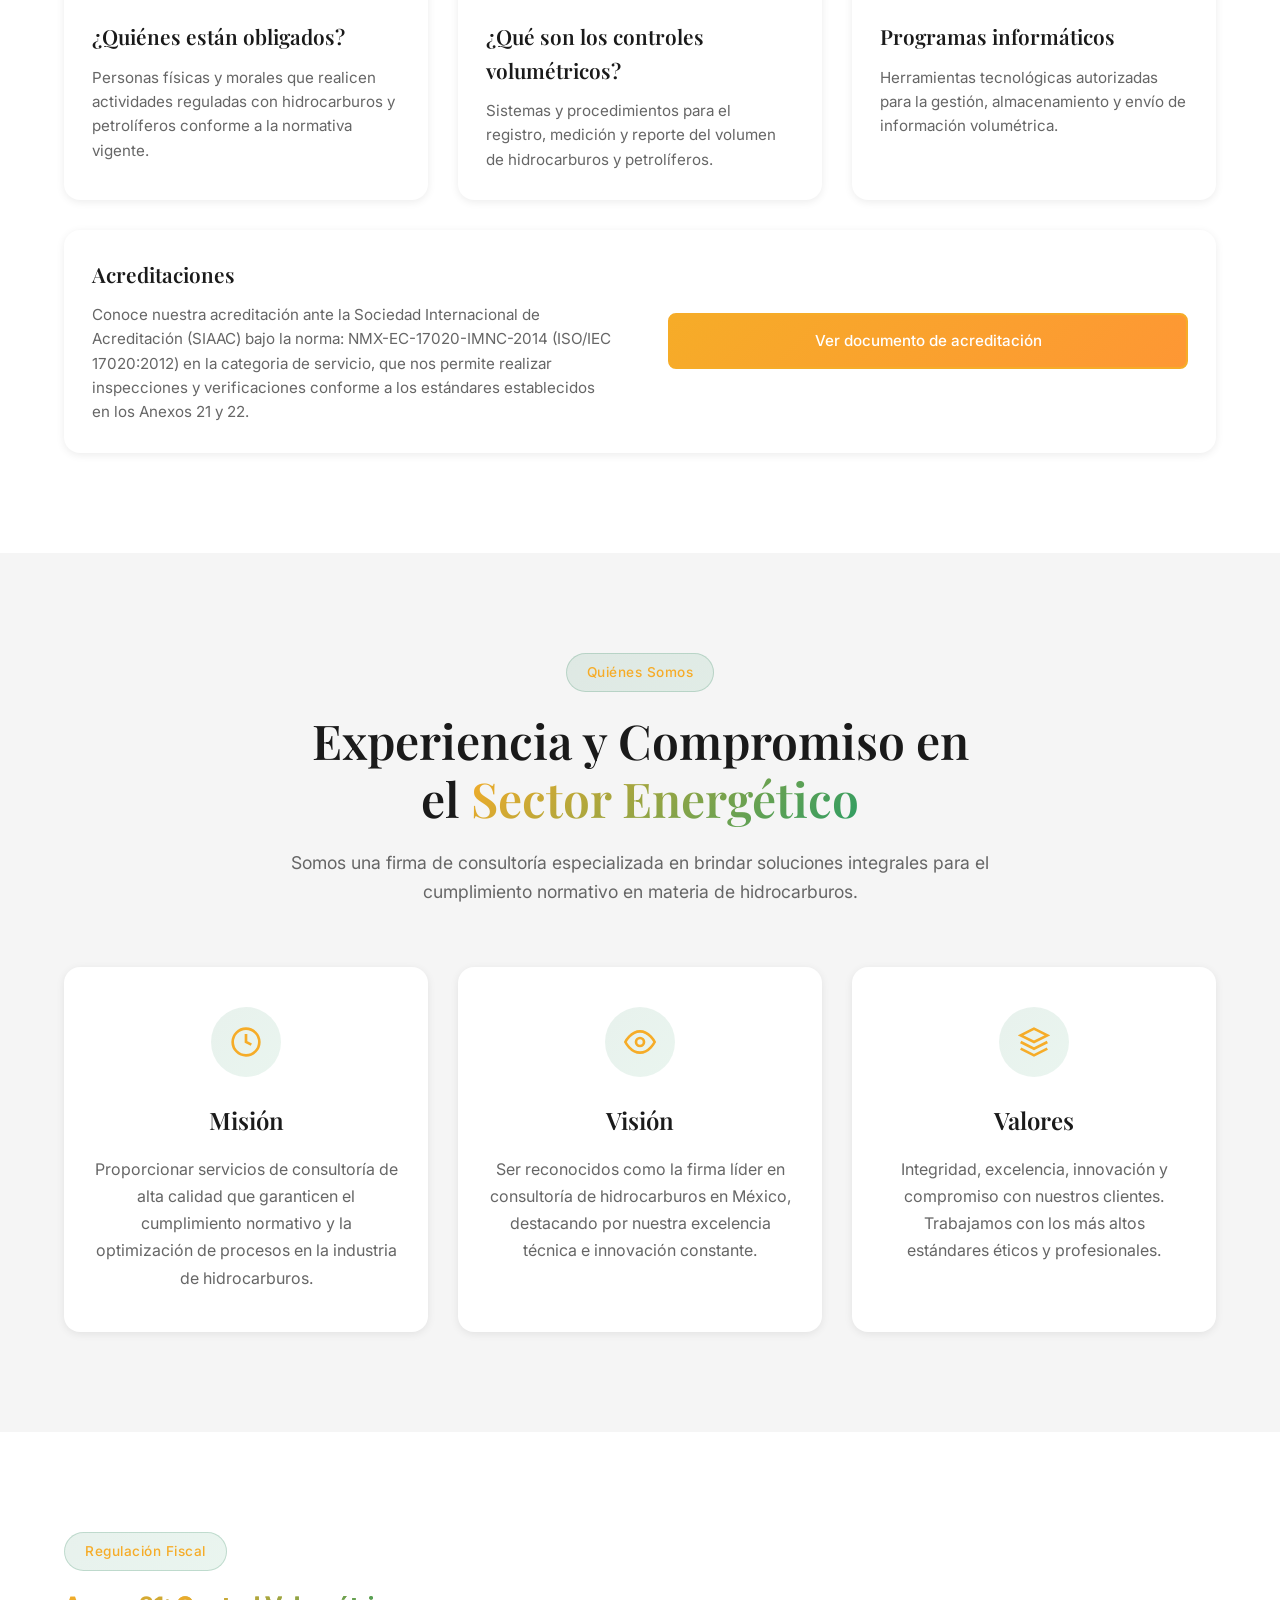
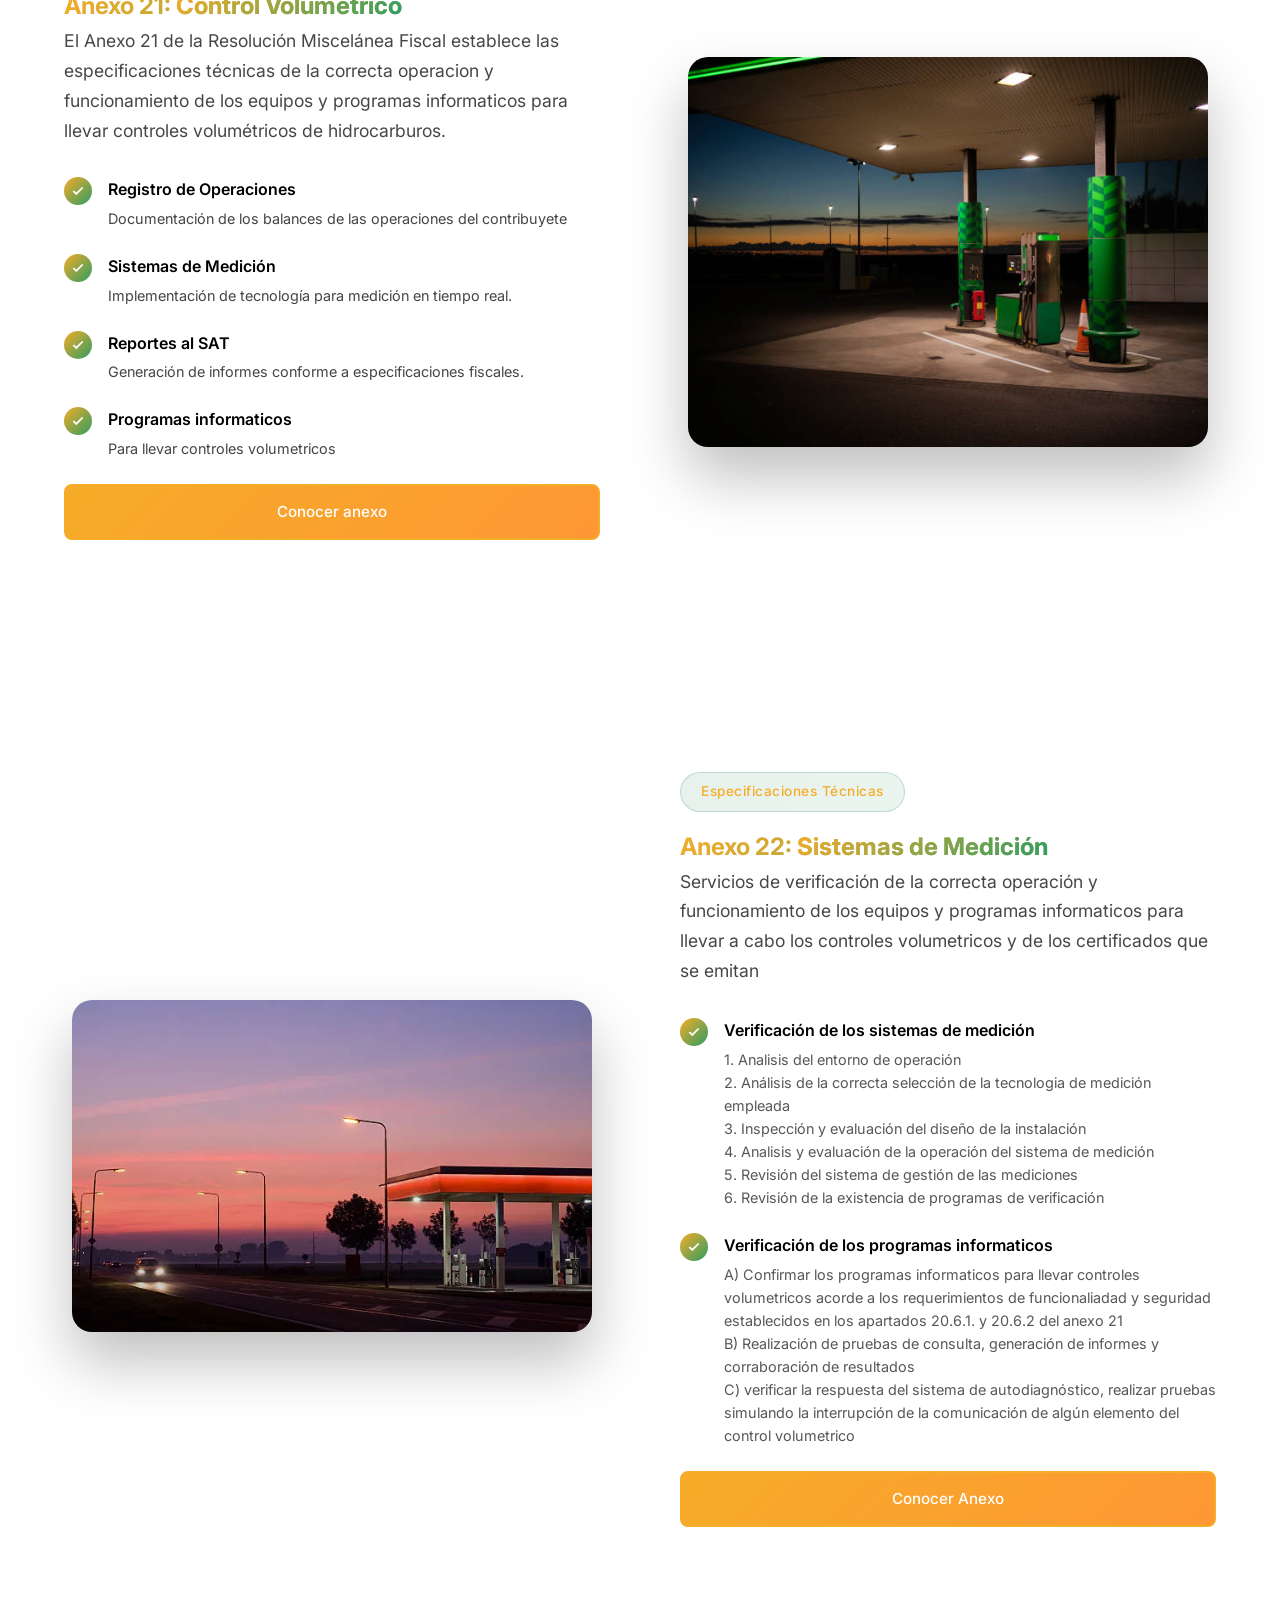
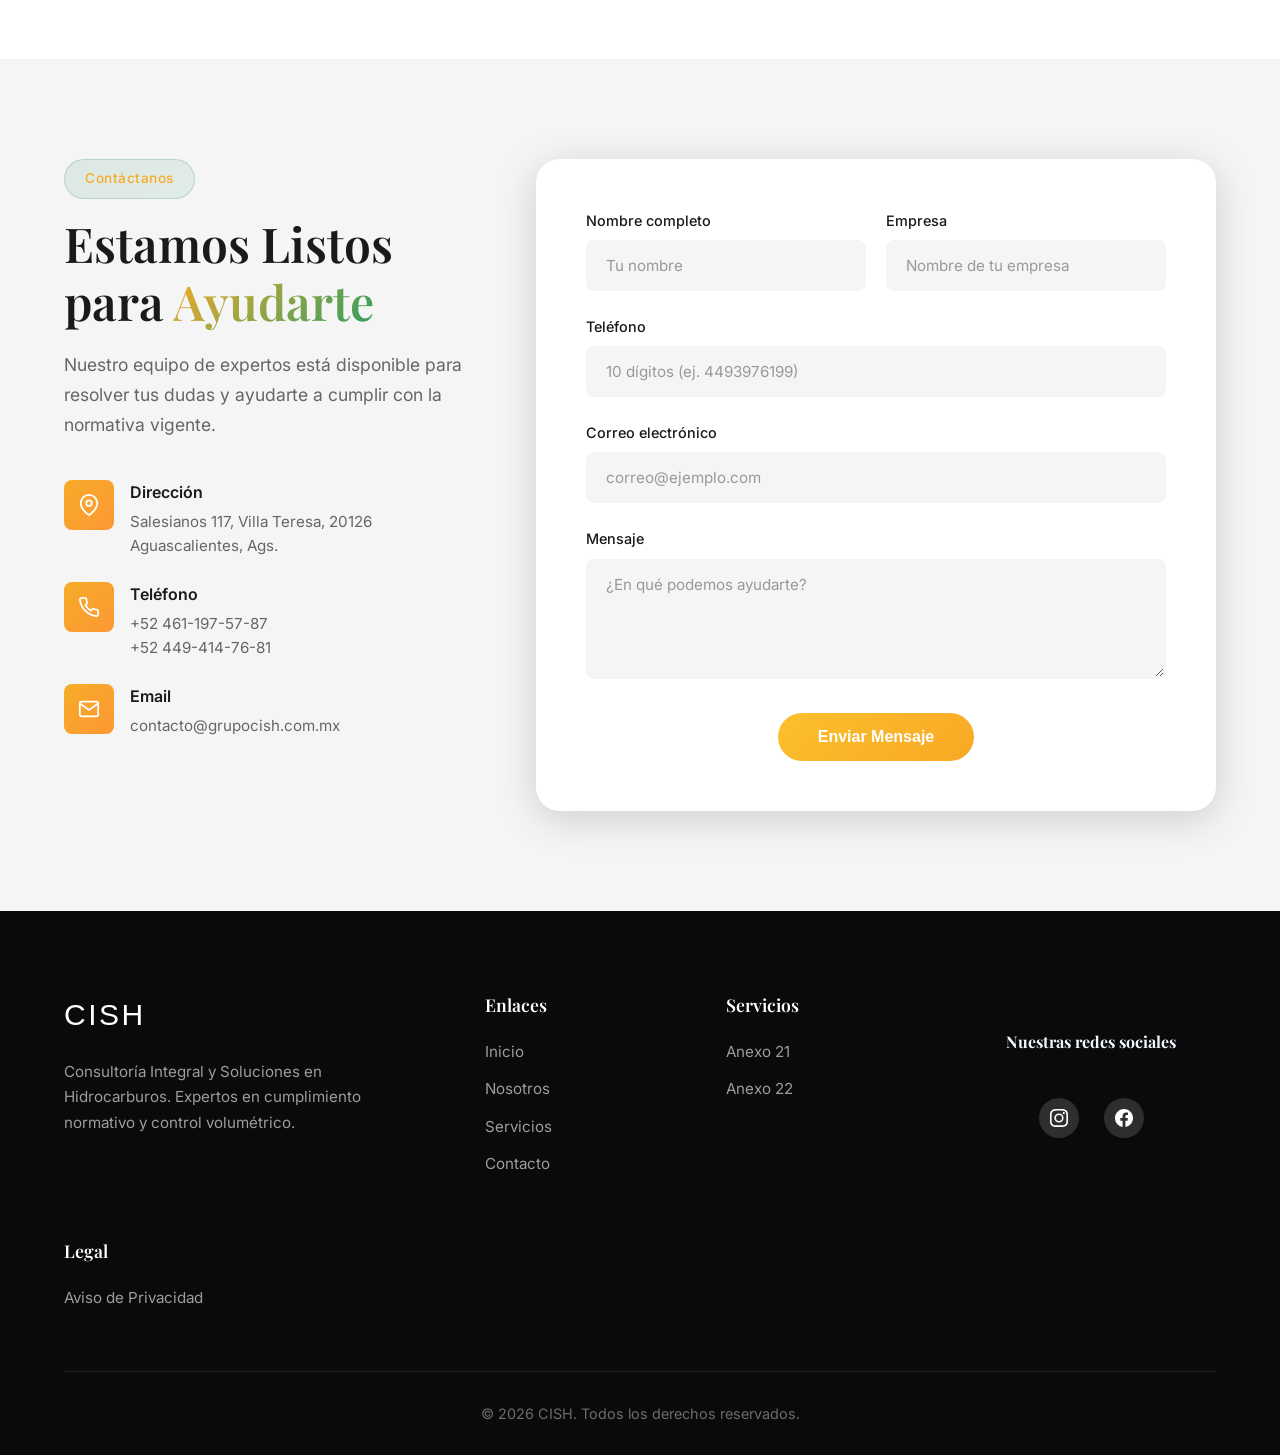
==== commit a107a5b0: "Versión final" ====
--- a/index.html
+++ b/index.html
@@ -6,7 +6,7 @@
     <meta name="description" content="CISH - Consultoría Integral y Soluciones en Hidrocarburos. Expertos en Anexo 21 y 22, control volumétrico y cumplimiento normativo.">
     <meta name="keywords" content="hidrocarburos, anexo 21, anexo 22, consultoría, control volumétrico, SAT, México">
     <title>CISH | Consultoría Integral y Soluciones en Hidrocarburos</title>
-    <link rel="icon" href="images/LOGO-CISH-SIN-FONDO.gif" type="image/png">   
+    <link rel="icon" href="images/cish_flama_icono.png" type="image/png">   
     <link rel="stylesheet" href="css/styles.css">
     <link rel="preconnect" href="https://fonts.googleapis.com">
     <link rel="preconnect" href="https://fonts.gstatic.com">
@@ -43,8 +43,9 @@
         <div class="header-container">
             <a href="#inicio" class="logo">
                 <div class="logo-icon">
-                    <img src="images/LOGO-CISH-SIN-FONDO.gif" alt="">
-                </div>
+                    <img src="images/cish_flama_icono.png" alt="">
+                </div>
+                <span class="logo-text">ISH</span>
             </a>
             
             <nav class="nav" id="nav">
@@ -70,10 +71,10 @@
         <div class="hero-overlay"></div>
         <div class="hero-content">
             <h1 class="hero-title">Consultoría Integral y Soluciones en <span class="text-gradient">Hidrocarburos</span></h1>
-            <p class="hero-description">Garantizamos el cumplimiento de los Anexos 21 y 22 con soluciones integrales en control volumétrico y sistemas de medición</p>
+            <p class="hero-description">Garantizamos el cumplimiento de las especificaciones técnicas de funcionalidad y seguridad de los equipos y programas informáticos para llevar controles volumétricos de hidrocarburos y petrolíferos</p>
             <div class="hero-buttons">
-                <a href="#servicios" class="btn btn-primary">Nuestros Servicios</a>
-                <a href="#contacto" class="btn btn-outline">Solicitar Consulta</a>
+                <a href="servicios.html" class="btn btn-primary">Nuestros Servicios</a>
+                <a href="#contacto" class="btn btn-outline">Solicitar Servicio</a>
             </div>
         </div>
     </section>
@@ -137,18 +138,19 @@
             </article>
 
             <!-- Card 4 -->
+      
             <article class="vol-card vol-card-wide">
-                <div class="vol-card-image">
-                    <img src="images/puntos.jpeg" alt="Evaluación de controles volumétricos">
-                </div>
                 <div class="vol-card-content">
-                    <h3>¿Qué revisará el evaluador?</h3>
+                    <a href="docs/1.- Acreditación OIUV-2025-042.pdf" target="_blank"><h3>Acreditaciones</h3></a>
                     <p>
-                       Puntos a cumplir que revisará el evaluador de 
-                       controles volumetricos
+                       Conoce nuestra acreditación ante la Sociedad Internacional de Acreditación (SIAAC) bajo la norma: NMX-EC-17020-IMNC-2014 (ISO/IEC 17020:2012) en la categoria de servicio, que nos permite realizar inspecciones y verificaciones conforme a los estándares establecidos en los Anexos 21 y 22.
                     </p>
-                </div>
+                    
+                </div>
+                <div class="vol-card-content"><a href="docs/1.- Acreditación OIUV-2025-042.pdf" target="_blank" class="btn btn-primary">Ver documento de acreditación</a> </div>
+                   
             </article>
+          
 
         </div>
     </div>
@@ -208,7 +210,7 @@
             <div class="anexo-content">
                 <div class="anexo-text">
                     <span class="section-badge">Regulación Fiscal</span>
-                    <h2 class="section-title">Anexo 21: <span class="text-gradient">Control Volumétrico</span></h2>
+                    <h1 class="text-gradient">Anexo 21: <span class="text-gradient">Control Volumétrico</span></h1>
                     <p class="anexo-description">El Anexo 21 de la Resolución Miscelánea Fiscal establece las especificaciones 
                         técnicas de la correcta operacion y funcionamiento de los equipos y programas informaticos para llevar controles volumétricos de hidrocarburos. </p>
                     
@@ -260,33 +262,18 @@
                                 <p>Para llevar controles volumetricos</p>
                             </div>
                         </div>
+                        <a href="docs/Anexo_21_RMF2026-13012026.pdf" target="_blank" class="btn btn-primary">Conocer anexo</a>
                     </div>
                     
-                    <a href="#contacto" class="btn btn-primary">Solicitar Asesoría</a>
+                    
                 </div>
                 
                 <div class="anexo-visual">
-                    <div class="anexo-card-stack">
-                        <div class="anexo-card-bg"></div>
-                        <div class="anexo-main-card">
-                            <div class="card-header">
-                                <span class="card-label">Control Volumétrico</span>
-                                <span class="card-status">Activo</span>
-                            </div>
-                            <div class="card-metric">
-                                <span class="metric-value">99.8%</span>
-                                <span class="metric-label">Precisión de Medición</span>
-                            </div>
-                            <div class="card-bars">
-                                <div class="bar bar-1"></div>
-                                <div class="bar bar-2"></div>
-                                <div class="bar bar-3"></div>
-                                <div class="bar bar-4"></div>
-                                <div class="bar bar-5"></div>
-                            </div>
-                        </div>
-                    </div>
-                </div>
+    <div class="anexo-image-wrapper">
+        <img src="images/fondo01.jpeg" alt="Control volumétrico">
+    </div>
+</div>
+
             </div>
         </div>
     </section>
@@ -295,36 +282,12 @@
     <section class="anexo anexo-22" id="anexo22">
         <div class="container">
             <div class="anexo-content anexo-reverse">
-                <div class="anexo-visual">
-                    <div class="anexo-card-stack">
-                        <div class="anexo-card-bg"></div>
-                        <div class="anexo-main-card">
-                            <div class="card-header">
-                                <span class="card-label">Sistemas de Medición</span>
-                                <span class="card-status status-green">Certificado</span>
-                            </div>
-                            <div class="card-metric">
-                                <span class="metric-value">100%</span>
-                                <span class="metric-label">Cumplimiento Normativo</span>
-                            </div>
-                            <div class="card-grid">
-                                <div class="grid-item">
-                                    <span class="grid-value">24/7</span>
-                                    <span class="grid-label">Monitoreo</span>
-                                </div>
-                                <div class="grid-item">
-                                    <span class="grid-value">ISO</span>
-                                    <span class="grid-label">Certificado</span>
-                                </div>
-                            </div>
-                        </div>
-                    </div>
-                </div>
+                
                 
                 <div class="anexo-text">
                     <span class="section-badge">Especificaciones Técnicas</span>
-                    <h2 class="section-title">Anexo 22: <span class="text-gradient">Sistemas de Medición</span></h2>
-                    <p class="anexo-description">Servicios de verificación de la correcta operación y funcionamiento de ls equipos y programas informaticos para llevar a cabo los controles volumetricos y de los certificados que se emitan</p>
+                    <h1 class="text-gradient">Anexo 22: <span class="text-gradient">Sistemas de Medición</span></h1>
+                    <p class="anexo-description">Servicios de verificación de la correcta operación y funcionamiento de los equipos y programas informaticos para llevar a cabo los controles volumetricos y de los certificados que se emitan</p>
                     
                     <div class="anexo-features">
                         <div class="anexo-feature">
@@ -334,7 +297,14 @@
                                 </svg>
                             </div>
                             <div>
-                                <h4>Análisis del entorno de operación</h4>
+                                <h4>Verificación de los sistemas de medición</h4>
+                                <ul>
+                                <li> 1. Analisis del entorno de operación</li>
+                                <li> 2. Análisis de la correcta selección de la tecnologia de medición empleada</li>
+                                <li> 3. Inspección y evaluación del diseño de la instalación</li>
+                                <li> 4. Analisis y evaluación de la operación del sistema de medición</li>
+                                <li> 5. Revisión del sistema de gestión de las mediciones</li>
+                                <li> 6. Revisión de la existencia de programas de verificación</li>
                             </div>
                         </div>
                         
@@ -345,36 +315,24 @@
                                 </svg>
                             </div>
                             <div>
-                            <h4>Análisis de la correcta selección de la tecnologia de medición empleada</h4>
-                            </div>
-                        </div>
-                        
-                        <div class="anexo-feature">
-                            <div class="feature-check">
-                                <svg viewBox="0 0 24 24" fill="none" stroke="currentColor" stroke-width="3">
-                                    <path d="M20 6L9 17l-5-5"/>
-                                </svg>
-                            </div>
-                            <div>
-                                <h4>Inspección y evaluación del diseño de la instalación</h4>
-                            </div>
-                        </div>
-                        
-                        <div class="anexo-feature">
-                            <div class="feature-check">
-                                <svg viewBox="0 0 24 24" fill="none" stroke="currentColor" stroke-width="3">
-                                    <path d="M20 6L9 17l-5-5"/>
-                                </svg>
-                            </div>
-                            <div>
-                                <h4>Analisis y evaluación de la operación del sistema de medición</h4>
-                            </div>
-                        </div>
-                    </div>
-                    
-                    <a href="#contacto" class="btn btn-primary">Conocer Más</a>
-                </div>
-            </div>
+                            <h4>Verificación de los programas informaticos</h4>
+                            <ul>
+                            <li> A) Confirmar los programas informaticos para llevar controles volumetricos acorde a los requerimientos de funcionaliadad y seguridad establecidos en los apartados 20.6.1. y 20.6.2 del anexo 21</li>
+                            <li> B) Realización de pruebas de consulta, generación de informes y corraboración de resultados</li>
+                            <li> C) verificar la respuesta del sistema de autodiagnóstico, realizar pruebas simulando la interrupción de la comunicación de algún elemento del control volumetrico</li>
+                            </div>
+                        </div>
+                    <a href="docs/Anexo_22_RMF2026-13012026.pdf" target="_blank" class="btn btn-primary">Conocer Anexo</a>
+                </div>
+            </div>
+
+              <div class="anexo-visual">
+    <div class="anexo-image-wrapper">
+        <img src="images/fondo1.webp" alt="Control volumétrico">
+    </div>
+</div>
+
+
         </div>
     </section>
 
@@ -403,8 +361,8 @@
                         
                         <div class="contact-item">
                             <div class="contact-icon">
-                                <svg viewBox="0 0 24 24" fill="none" stroke="currentColor" stroke-width="2">
-                                    <path d="M22 16.92v3a2 2 0 0 1-2.18 2 19.79 19.79 0 0 1-8.63-3.07 19.5 19.5 0 0 1-6-6 19.79 19.79 0 0 1-3.07****-8.67A2 2 0 0 1 4.11 2h3a2 2 0 0 1 2 1.72 12.84 12.84 0 0 0 .7 2.81 2 2 0 0 1-.45 2.11L8.09 9.91a16 16 0 0 0 6 6l1.27-1.27a2 2 0 0 1 2.11-.45 12.84 12.84 0 0 0 2.81.7A2 2 0 0 1 22 16.92z"/>
+                                <svg viewBox="0 0 24 24" fill="none" stroke="currentColor" stroke-width="2" stroke-linecap="round" stroke-linejoin="round">
+                                        <path d="M22 16.92v3a2 2 0 0 1-2.18 2 19.79 19.79 0 0 1-8.63-3.07 19.5 19.5 0 0 1-6-6 19.79 19.79 0 0 1-3.07-8.67A2 2 0 0 1 4.11 2h3a2 2 0 0 1 2 1.72 12.84 12.84 0 0 0 .7 2.81 2 2 0 0 1-.45 2.11L8.09 9.91a16 16 0 0 0 6 6l1.27-1.27a2 2 0 0 1 2.11-.45 12.84 12.84 0 0 0 2.81.7A2 2 0 0 1 22 16.92z"/>
                                 </svg>
                             </div>
                             <div>
@@ -423,7 +381,7 @@
                             </div>
                             <div>
                                 <h4>Email</h4>
-                                <p>contacto@corporativonvf.com.mx</p>
+                                <p>contacto@grupocish.com.mx</p>
                             </div>
                         </div>
                     </div>
@@ -495,7 +453,7 @@
             <div class="footer-grid">
                 <div class="footer-brand">
                     <a href="#inicio" class="logo">
-                        <span class="logo-text">CISH</span>
+                        <span class="logo-textf">CISH</span>
                     </a>
                     <p class="footer-description">Consultoría Integral y Soluciones en Hidrocarburos. Expertos en cumplimiento normativo y control volumétrico.</p>
                 </div>
@@ -515,25 +473,17 @@
                     <ul>
                         <li><a href="index.html#anexo21">Anexo 21</a></li>
                         <li><a href="index.html#anexo22">Anexo 22</a></li>
-                        <li><a href="index.html#servicios">Control Volumétrico</a></li>
-                        <li><a href="index.html#servicios">Auditorías</a></li>
                     </ul>
                 </div>
 
                  <div class="cardf">
+                    <h4 style="color:aliceblue; font-family: var(--font-display)">Nuestras redes sociales</h4>
   <a href="https://www.instagram.com/grupo_cish?igsh=MzZ5czNvdms3dnE0" class="socialContainer containerOne" target="_blank" rel="noopener noreferrer">
     <svg class="socialSvg" viewBox="0 0 16 16"><path d="M8 0C5.829 0 5.556.01 4.703.048 3.85.088 3.269.222 2.76.42a3.917 3.917 0 0 0-1.417.923A3.927 3.927 0 0 0 .42 2.76C.222 3.268.087 3.85.048 4.7.01 5.555 0 5.827 0 8.001c0 2.172.01 2.444.048 3.297.04.852.174 1.433.372 1.942.205.526.478.972.923 1.417.444.445.89.719 1.416.923.51.198 1.09.333 1.942.372C5.555 15.99 5.827 16 8 16s2.444-.01 3.298-.048c.851-.04 1.434-.174 1.943-.372a3.916 3.916 0 0 0 1.416-.923c.445-.445.718-.891.923-1.417.197-.509.332-1.09.372-1.942C15.99 10.445 16 10.173 16 8s-.01-2.445-.048-3.299c-.04-.851-.175-1.433-.372-1.941a3.926 3.926 0 0 0-.923-1.417A3.911 3.911 0 0 0 13.24.42c-.51-.198-1.092-.333-1.943-.372C10.443.01 10.172 0 7.998 0h.003zm-.717 1.442h.718c2.136 0 2.389.007 3.232.046.78.035 1.204.166 1.486.275.373.145.64.319.92.599.28.28.453.546.598.92.11.281.24.705.275 1.485.039.843.047 1.096.047 3.231s-.008 2.389-.047 3.232c-.035.78-.166 1.203-.275 1.485a2.47 2.47 0 0 1-.599.919c-.28.28-.546.453-.92.598-.28.11-.704.24-1.485.276-.843.038-1.096.047-3.232.047s-2.39-.009-3.233-.047c-.78-.036-1.203-.166-1.485-.276a2.478 2.478 0 0 1-.92-.598 2.48 2.48 0 0 1-.6-.92c-.109-.281-.24-.705-.275-1.485-.038-.843-.046-1.096-.046-3.233 0-2.136.008-2.388.046-3.231.036-.78.166-1.204.276-1.486.145-.373.319-.64.599-.92.28-.28.546-.453.92-.598.282-.11.705-.24 1.485-.276.738-.034 1.024-.044 2.515-.045v.002zm4.988 1.328a.96.96 0 1 0 0 1.92.96.96 0 0 0 0-1.92zm-4.27 1.122a4.109 4.109 0 1 0 0 8.217 4.109 4.109 0 0 0 0-8.217zm0 1.441a2.667 2.667 0 1 1 0 5.334 2.667 2.667 0 0 1 0-5.334z"/></svg>
   </a>
 
-  <a href="" class="socialContainer containerTwo" target="_blank" rel="noopener noreferrer">
-    <svg class="socialSvg" viewBox="0 0 16 16"><path d="M12.6 0h2.454l-5.36 6.142L16 15.327h-4.937l-3.867-5.055-4.425 5.055H.316l5.733-6.57L0 .673h5.063l3.495 4.62L12.6 0zm-.86 13.855h1.36L4.323 1.399H2.865l8.875 12.456z"/></svg>
-  </a>
-
-  <a href="" class="socialContainer containerThree" target="_blank" rel="noopener noreferrer">
-    <svg class="socialSvg" viewBox="0 0 16 16"><path d="M0 1.146C0 .513.526 0 1.175 0h13.65C15.474 0 16 .513 16 1.146v13.708c0 .633-.526 1.146-1.175 1.146H1.175C.526 16 0 15.487 0 14.854V1.146zm4.943 12.248V6.169H2.542v7.225h2.401zm-1.2-8.212c.837 0 1.358-.554 1.358-1.248-.015-.709-.52-1.248-1.342-1.248-.822 0-1.359.54-1.359 1.248 0 .694.521 1.248 1.327 1.248h.016zm4.908 8.212V9.359c0-.216.016-.432.08-.586.173-.431.568-.878 1.232-.878.869 0 1.216.662 1.216 1.634v3.865h2.401V9.25c0-2.22-1.184-3.252-2.764-3.252-1.274 0-1.845.7-2.165 1.193v.025h-.016a5.54 5.54 0 0 1 .016-.025V6.169h-2.4c.03.678 0 7.225 0 7.225h2.4z"/></svg>
-  </a>
-
-  <a href="" class="socialContainer containerFive" target="_blank" rel="noopener noreferrer">
+
+  <a href="https://www.facebook.com/grupocish" class="socialContainer containerFive" target="_blank" rel="noopener noreferrer">
     <svg class="socialSvg" viewBox="0 0 16 16"><path d="M16 8.049c0-4.446-3.582-8.05-8-8.05C3.58 0-.002 3.603-.002 8.05c0 4.017 2.926 7.347 6.75 7.951v-5.625h-2.03V8.05H6.75V6.275c0-2.017 1.195-3.131 3.022-3.131.876 0 1.791.157 1.791.157v1.98h-1.009c-.993 0-1.303.621-1.303 1.258v1.51h2.218l-.354 2.326H9.25V16c3.824-.604 6.75-3.934 6.75-7.951z"/></svg>
   </a>
 </div>
--- a/css/styles.css
+++ b/css/styles.css
@@ -242,7 +242,7 @@
     left: 0;
     right: 0;
     z-index: 1000;
-    padding: 20px 0;
+    padding: 1px 0;
     transition: all var(--transition-normal);
     background-color: white;
 }
@@ -250,7 +250,7 @@
 .header.scrolled {
     background: #ffffff;
     backdrop-filter: blur(20px);
-    padding: 12px 0;
+    padding: 1px 0;
     box-shadow: var(--shadow-lg);
 }
 
@@ -264,15 +264,20 @@
 }
 
 .logo {
-    display: inline;
+    display: flex;
     align-items: center;
-    gap: 6px;
-    color: var(--color-white);
-}
+}
+
+
 
 .logo-icon {
-    width: 80px;
-    height: 60px;
+    width: 40px;
+    height: 40px;
+    display: flex;
+    align-items: center;
+    justify-content: center;
+    overflow: hidden;
+    flex-shrink: 0;
 }
 
 .logo-icon img {
@@ -281,11 +286,21 @@
 }
 
 .logo-text {
-    color:#ffffff;
-    font-family: var(--font-display);
-    font-size: 1.5rem;
-    font-weight: 700;
-    letter-spacing: 2px;
+    color: #000000;
+    font-family: 'Montserrat', sans-serif;
+    font-size: 25px;
+    font-weight: 550;
+    letter-spacing: 2.5px;
+    margin-top: 16px;
+    margin-left: .1em;
+}
+
+.logo-textf {
+    color: white;
+    font-family: 'Montserrat', sans-serif;
+    font-size: 30px;
+    font-weight: 300;
+    letter-spacing: 2.5px;
 }
 
 .nav {
@@ -317,6 +332,26 @@
 .nav-link-cta:hover {
     background: var(--color-primary-light);
 }
+
+
+
+@media (max-width: 768px) {
+  .nav {
+    position: fixed;
+    top: 0;
+    right: -100%;
+    width: 100%;
+    height: 100vh;
+    background: #000;
+    transition: right 0.3s ease;
+    z-index: 1000;
+  }
+
+  .nav.active {
+    right: 0;
+  }
+}
+
 
 .menu-toggle {
     display: none;
@@ -332,7 +367,7 @@
     display: block;
     width: 24px;
     height: 2px;
-    background: var(--color-white);
+    background: var(--color-black);
     transition: all var(--transition-fast);
 }
 
@@ -527,7 +562,7 @@
 }
 
 .hero-description {
-    font-size: clamp(1rem, 2vw, 1.25rem);
+    font-size: .9rem;
     color: rgba(255, 255, 255, 0.75);
     line-height: 1.7;
     max-width: 700px;
@@ -896,11 +931,49 @@
 }
 
 .anexo-21 {
-    background: var(--color-light);
-}
+  position: relative;
+  background:white ; 
+  background-size: cover;
+  background-position: center;
+  background-repeat: no-repeat;
+  padding: 100px 0;
+  color: #000000;
+}
+
+.anexo-21::before {
+  content: "";
+  position: absolute;
+  inset: 0;
+  z-index: 1;
+}
+
+.anexo-21 .container {
+  position: relative;
+  z-index: 2;
+}
+
 
 .anexo-22 {
-    background: var(--color-white);
+  position: relative;
+  background: white;
+  background-size: cover;
+  background-position: center;
+  background-repeat: no-repeat;
+  padding: 100px 0;
+  color: #000000;
+}
+
+.anexo-22::before {
+  content: "";
+  position: absolute;
+  inset: 0;
+  background: rgba(0, 0, 0, 0); 
+  z-index: 1;
+}
+
+.anexo-22 .container {
+  position: relative;
+  z-index: 2;
 }
 
 .anexo-content {
@@ -929,7 +1002,7 @@
 
 .anexo-description {
     font-size: 1.1rem;
-    color: var(--color-gray);
+    color: rgba(0, 0, 0, 0.726);
     line-height: 1.7;
     margin-bottom: 32px;
 }
@@ -966,15 +1039,19 @@
 .anexo-feature h4 {
     font-size: 1rem;
     font-weight: 600;
-    color: var(--color-dark);
+    color: rgb(0, 0, 0);
     margin-bottom: 4px;
 }
 
 .anexo-feature p {
     font-size: 0.9rem;
-    color: var(--color-gray);
-}
-
+    color: rgba(0, 0, 0, 0.733);
+}
+
+.anexo-feature li{
+    font-size: 0.9rem;
+    color: rgba(27, 26, 26, 0.733);
+}
 
 .anexo-visual {
     display: flex;
@@ -987,17 +1064,61 @@
     max-width: 400px;
 }
 
+.anexo-card-stack1 {
+    position: relative;
+    width: 100%;
+    max-width: 450px;
+}
+
+.anexo-visual {
+    display: flex;
+    align-items: center;
+    justify-content: center;
+}
+
+.anexo-image-wrapper {
+    position: relative;
+    border-radius: 20px;
+    overflow: hidden;
+    box-shadow: 0 30px 60px rgba(0,0,0,0.25);
+    transition: transform .4s ease;
+}
+
+.anexo-image-wrapper img {
+    width: 520px;
+    max-width: 100%;
+    height: auto;
+    display: block;
+}
+
+.anexo-image-wrapper:hover {
+    transform: scale(1.03);
+}
+
+.anexo-image-wrapper::after {
+    content: "";
+    position: absolute;
+    inset: 0;
+    background: linear-gradient(to top, rgba(0,0,0,.25), transparent 60%);
+}
+
+
 .anexo-card-bg {
     position: absolute;
     inset: 20px -20px -20px 20px;
-    background: linear-gradient(135deg, var(--color-primary) 0%, var(--color-primary-dark) 100%);
     border-radius: var(--radius-xl);
     opacity: 0.2;
 }
 
 .anexo-main-card {
+  position: relative;
+  z-index: 2;
+  color: #fff;
+}
+
+
+.anexo-main-card {
     position: relative;
-    background: linear-gradient(135deg, var(--color-dark) 0%, var(--color-black) 100%);
     border-radius: var(--radius-xl);
     padding: 40px;
     color: var(--color-white);
